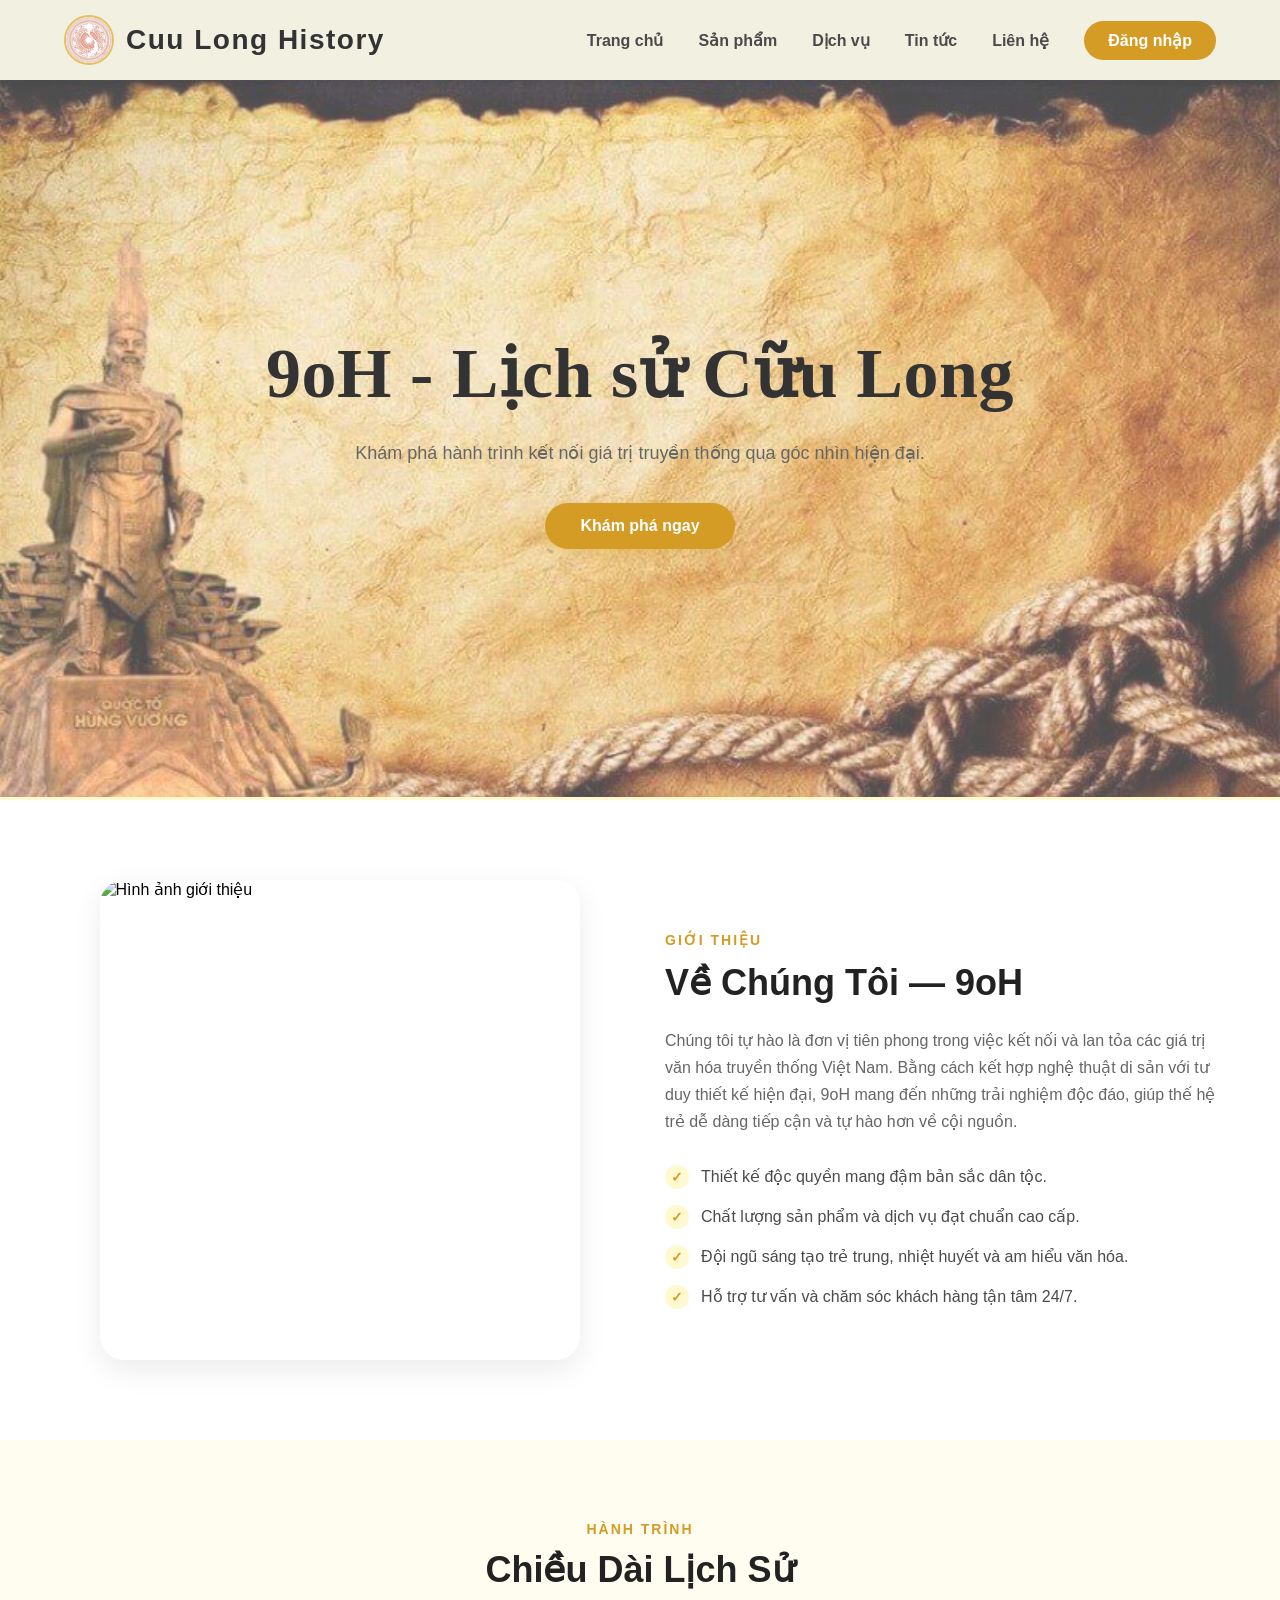
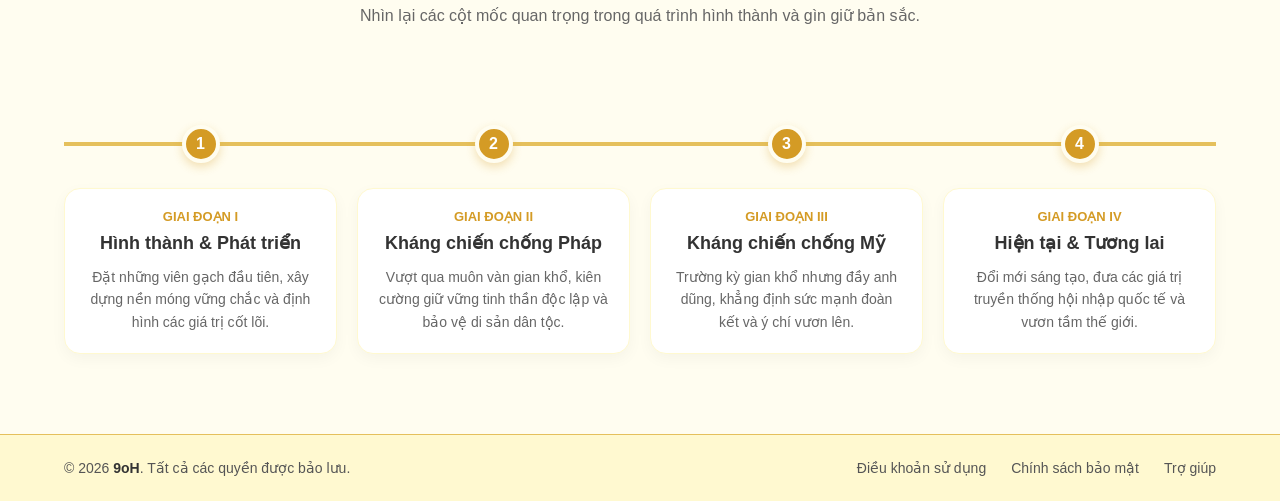
==== index.html @ 8e78dfc3 "Add files via upload" ====
<!DOCTYPE html>
<html lang="vi">
<head>
    <meta charset="UTF-8">
    <meta name="viewport" content="width=device-width, initial-scale=1.0">
    <title>9oH - Header</title>
    <link rel="stylesheet" href="./9oH_homepage.css">
</head>
<body>

    <header class="main-header">
        
        <div href="#" class="logo-container">
            <img src="./img/logo_9oH.jpg" alt="Logo Trống Đồng" class="logo-img">
            <span class="logo-text">Cuu Long History</span>
        </div>

        <nav class="nav-links">
            <ul>
                <li><a href="#">Trang chủ</a></li>
                <li><a href="#">Sản phẩm</a></li>
                <li><a href="#">Dịch vụ</a></li>
                <li><a href="#">Tin tức</a></li>
                <li><a href="#">Liên hệ</a></li>
            </ul>
        </nav>

        <div class="action-btn">
            <button class="login-btn">Đăng nhập</button>
            <button class="menu-toggle-btn" onclick="toggleMenu()">☰</button>
        </div>

    </header>

    <script>
        function toggleMenu() {
            const navLinks = document.querySelector('.nav-links');
            navLinks.classList.toggle('active');
        }
    </script>

<section class="hero-banner">
    <div class="banner-content">
        <h1 class="slogan-title">9oH - Lịch sử Cữu Long</h1>
        <p class="slogan-sub">Khám phá hành trình kết nối giá trị truyền thống qua góc nhìn hiện đại.</p>
        <a href="#" class="cta-btn">Khám phá ngay</a>
    </div>
</section>


<section class="about-section">
    <div class="about-container">
        
        <div class="about-image-box">
            <img src="trong-dong-vector-1.jpg" alt="Hình ảnh giới thiệu" class="about-img">
        </div>

        <div class="about-content-box">
            <span class="about-badge">Giới thiệu</span>
            <h2 class="about-title">Về Chúng Tôi — 9oH</h2>
            <p class="about-description">
                Chúng tôi tự hào là đơn vị tiên phong trong việc kết nối và lan tỏa các giá trị văn hóa truyền thống Việt Nam. Bằng cách kết hợp nghệ thuật di sản với tư duy thiết kế hiện đại, 9oH mang đến những trải nghiệm độc đáo, giúp thế hệ trẻ dễ dàng tiếp cận và tự hào hơn về cội nguồn.
            </p>

            <ul class="about-features-list">
                <li>
                    <span class="feature-icon">✓</span>
                    <span class="feature-text">Thiết kế độc quyền mang đậm bản sắc dân tộc.</span>
                </li>
                <li>
                    <span class="feature-icon">✓</span>
                    <span class="feature-text">Chất lượng sản phẩm và dịch vụ đạt chuẩn cao cấp.</span>
                </li>
                <li>
                    <span class="feature-icon">✓</span>
                    <span class="feature-text">Đội ngũ sáng tạo trẻ trung, nhiệt huyết và am hiểu văn hóa.</span>
                </li>
                <li>
                    <span class="feature-icon">✓</span>
                    <span class="feature-text">Hỗ trợ tư vấn và chăm sóc khách hàng tận tâm 24/7.</span>
                </li>
            </ul>
        </div>

    </div>
</section>

<section class="timeline-section">
    <div class="timeline-container">
        
        <div class="timeline-header">
            <span class="timeline-badge">Hành trình</span>
            <h2 class="timeline-main-title">Chiều Dài Lịch Sử</h2>
            <p class="timeline-subtitle">Nhìn lại các cột mốc quan trọng trong quá trình hình thành và gìn giữ bản sắc.</p>
        </div>

        <div class="timeline-wrapper">
            <div class="timeline-line"></div>

            <div class="timeline-item">
                <div class="timeline-dot">1</div>
                <div class="timeline-content">
                    <span class="timeline-date">Giai đoạn I</span>
                    <h3 class="timeline-title">Hình thành & Phát triển</h3>
                    <p class="timeline-desc">Đặt những viên gạch đầu tiên, xây dựng nền móng vững chắc và định hình các giá trị cốt lõi.</p>
                </div>
            </div>

            <div class="timeline-item">
                <div class="timeline-dot">2</div>
                <div class="timeline-content">
                    <span class="timeline-date">Giai đoạn II</span>
                    <h3 class="timeline-title">Kháng chiến chống Pháp</h3>
                    <p class="timeline-desc">Vượt qua muôn vàn gian khổ, kiên cường giữ vững tinh thần độc lập và bảo vệ di sản dân tộc.</p>
                </div>
            </div>

            <div class="timeline-item">
                <div class="timeline-dot">3</div>
                <div class="timeline-content">
                    <span class="timeline-date">Giai đoạn III</span>
                    <h3 class="timeline-title">Kháng chiến chống Mỹ</h3>
                    <p class="timeline-desc">Trường kỳ gian khổ nhưng đầy anh dũng, khẳng định sức mạnh đoàn kết và ý chí vươn lên.</p>
                </div>
            </div>

            <div class="timeline-item">
                <div class="timeline-dot">4</div>
                <div class="timeline-content">
                    <span class="timeline-date">Giai đoạn IV</span>
                    <h3 class="timeline-title">Hiện tại & Tương lai</h3>
                    <p class="timeline-desc">Đổi mới sáng tạo, đưa các giá trị truyền thống hội nhập quốc tế và vươn tầm thế giới.</p>
                </div>
            </div>

        </div>
    </div>
</section>


<footer class="main-footer">
    <div class="footer-container">
        
        <div class="footer-left">
            <p>&copy; 2026 <span class="footer-brand">9oH</span>. Tất cả các quyền được bảo lưu.</p>
        </div>

        <div class="footer-right">
            <a href="#">Điều khoản sử dụng</a>
            <a href="#">Chính sách bảo mật</a>
            <a href="#">Trợ giúp</a>
        </div>

    </div>
</footer>

</body>
</html>
---- 9oH_homepage.css ----
* {
    margin: 0;
    padding: 0;
    box-sizing: border-box;
    font-family: sans-serif;
}

body {
    background-color: #fcfcfc;
}

/* --- Khu vực Header --- */
.main-header {
    background-color: #f2f0e1;
    display: flex;
    justify-content: flex-start;
    align-items: center;
    padding: 15px 5%;
    box-shadow: 0 4px 6px rgba(0, 0, 0, 0.05);
    position: sticky;
    top: 0;
    z-index: 1000;
}
/*  --- Khu vực Banner ---*/
.hero-banner {
    /* Tạo chiều cao cho banner và màu nền vàng nhạt đồng bộ */
    min-height: 80vh; 
    background: linear-gradient(rgba(255, 255, 255, 0.3), rgba(255, 255, 255, 0.3)), 
                url('./img/banner.jpg') no-repeat center center;
    
    /* Tạo đường viền trang trí nhẹ ở dưới banner */
    border-bottom: 3px solid #FFF9D0; 
    background-size: cover;

    /* Sử dụng Flexbox để căn giữa Slogan theo cả chiều dọc và ngang */
    display: flex;
    justify-content: center;
    align-items: center;
    text-align: center;
    padding: 40px 20px;
}

/* --- Logo & Tên Page --- */
.logo-container {
    display: flex;
    align-items: center;
    gap: 12px;
    cursor: pointer;
}

.logo-img {
    width: 50px;
    height: 50px;
    border-radius: 50%;
    object-fit: cover;
    border: 2px solid #E5C05C;
}

.logo-text {
    font-size: 28px;
    font-weight: 800;
    color: #333333;
    letter-spacing: 1.5px;
}

/* --- Menu Chuyển Trang --- */
.nav-links {
    margin-left: auto;
    margin-right: 35px;
}
.nav-links ul {
    display: flex;
    list-style-type: none;
    gap: 35px;
}

.nav-links a {
    text-decoration: none;
    color: #4A4A4A;
    font-size: 16px;
    font-weight: 600;
    transition: color 0.3s ease;
}

.nav-links a:hover {
    color: #D49B25; /* Chuyển màu cam/vàng đậm khi di chuột qua */
}

/* --- Nút Đăng Nhập --- */
.login-btn {
    background-color: #D49B25;
    color: #FFFFFF;
    border: none;
    padding: 10px 24px;
    font-size: 16px;
    font-weight: bold;
    border-radius: 30px;
    cursor: pointer;
    transition: all 0.3s ease;
}

.login-btn:hover {
    background-color: #B5841D;
    transform: translateY(-2px); /* Hiệu ứng nẩy nút nhẹ khi hover */
    box-shadow: 0 4px 8px rgba(212, 155, 37, 0.4);
}
/* --- CSS MẶC ĐỊNH BỔ SUNG CHO NÚT MENU --- */
.menu-toggle-btn {
    display: none; /* Mặc định ẩn nút 3 gạch trên màn hình PC */
    background: none;
    border: none;
    font-size: 30px;
    color: #4A4A4A;
    cursor: pointer;
    margin-left: 15px;
}

.action-btn {
    display: flex;
    align-items: center;
}


/* --- CẤU HÌNH CHO MÀN HÌNH ĐIỆN THOẠI (Dưới 768px) --- */
@media screen and (max-width: 768px) {
    .action-btn {
        margin-left: auto; 
        display: flex;
        align-items: center;
    }
    
    .menu-toggle-btn {
        display: block;
        font-size: 30px;
        background: none;
        border: none;
        color: #4A4A4A;
        cursor: pointer;
        margin-left: 15px;
        padding-right: 0;
    }

    /* Biến toàn bộ thanh menu ngang thành menu dọc ẩn giấu */
    .nav-links {
        display: none; /* Mặc định ẩn menu đi */
        position: absolute;
        top: 100%; /* Đẩy menu xuống ngay dưới thanh header */
        left: 0;
        width: 100%;
        background-color: #FFF9D0;
        box-shadow: 0 4px 6px rgba(0, 0, 0, 0.05);
        padding: 20px 0;
        margin: 0;
    }

    /* Khi người dùng ấn nút Menu, class 'active' được thêm vào để hiện menu ra */
    .nav-links.active {
        display: block;
    }

    /* Xếp dọc các mục chuyển trang */
    .nav-links ul {
        flex-direction: column;
        align-items: center;
        gap: 20px;
    }

    /* Thu nhỏ bớt cỡ chữ và logo trên điện thoại cho cân đối */
    .logo-text {
        font-size: 24px;
    }
    
    .logo-img {
        width: 40px;
        height: 40px;
    }

    .login-btn {
        padding: 8px 18px;
        font-size: 14px;
    }
}

/* --- Khu vực Banner lớn (Hero Section) --- */


/* Khối nội dung bên trong banner */
.banner-content {
    max-width: 800px;
}

/* Slogan chính (Tiêu đề lớn) */
.slogan-title {
    font-size: 70px;
    font-weight: 800;
    color: #333333;
    margin-bottom: 20px;
    line-height: 1.3;
    letter-spacing: 0.5px;
    font-family: serif;
}

/* Slogan phụ (Dòng mô tả ngắn) */
.slogan-sub {
    font-size: 18px;
    color: #666666;
    margin-bottom: 35px;
    line-height: 1.6;
}

/* Nút kêu gọi hành động (Kêu gọi khám phá, mua hàng...) */
.cta-btn {
    display: inline-block;
    text-decoration: none;
    background-color: #D49B25; /* Đồng bộ màu với nút Đăng nhập */
    color: #FFFFFF;
    padding: 14px 35px;
    font-size: 16px;
    font-weight: bold;
    border-radius: 30px;
    transition: all 0.3s ease;
    box-shadow: 0 4px 15px rgba(212, 155, 37, 0.2);
}

.cta-btn:hover {
    background-color: #B5841D;
    transform: translateY(-3px); /* Hiệu ứng nẩy lên nhẹ khi di chuột */
    box-shadow: 0 6px 20px rgba(212, 155, 37, 0.4);
}


/* --- TỐI ƯU TRÊN ĐIỆN THOẠI (Responsive) --- */
@media screen and (max-width: 768px) {
    .hero-banner {
        min-height: 45vh; /* Giảm chiều cao trên điện thoại để đỡ chiếm diện tích màn hình */
    }

    .slogan-title {
        font-size: 28px; /* Thu nhỏ chữ tiêu đề */
        margin-bottom: 15px;
    }

    .slogan-sub {
        font-size: 15px; /* Thu nhỏ chữ mô tả */
        margin-bottom: 25px;
    }

    .cta-btn {
        padding: 12px 28px;
        font-size: 15px;
    }
}
/* --- Khu vực Giới thiệu (About Section) --- */
.about-section {
    padding: 80px 5%;
    background-color: #ffffff; /* Nền trắng để tách biệt với phần banner vàng nhạt ở trên */
}

.about-container {
    max-width: 1200px;
    margin: 0 auto;
    display: flex;
    align-items: center;
    gap: 50px; /* Khoảng cách giữa phần ảnh và phần chữ */
}

/* Cấu hình phần ảnh bên trái */
.about-image-box {
    flex: 1; /* Chiếm 50% độ rộng */
    display: flex;
    justify-content: center;
}

.about-img {
    width: 100%;
    max-width: 480px;
    height: auto;
    aspect-ratio: 1 / 1; /* Ép ảnh thành hình vuông giống trong mẫu */
    object-fit: cover;
    border-radius: 24px; /* Bo tròn các góc mượt mà */
    box-shadow: 0 10px 30px rgba(0, 0, 0, 0.08); /* Đổ bóng sâu tạo cảm giác cao cấp */
}

/* Cấu hình phần nội dung bên phải */
.about-content-box {
    flex: 1; /* Chiếm 50% độ rộng còn lại */
}

/* Dòng chữ nhỏ phía trên tiêu đề */
.about-badge {
    display: inline-block;
    color: #D49B25; /* Màu vàng đồng chủ đạo */
    font-size: 14px;
    font-weight: 700;
    text-transform: uppercase;
    letter-spacing: 2px;
    margin-bottom: 12px;
}

.about-title {
    font-size: 36px;
    color: #222222;
    font-weight: 800;
    margin-bottom: 20px;
    line-height: 1.3;
}

.about-description {
    font-size: 16px;
    color: #666666;
    line-height: 1.7;
    margin-bottom: 30px;
}

/* Danh sách đặc điểm nổi bật */
.about-features-list {
    list-style: none; /* Ẩn dấu chấm mặc định của ul */
    display: flex;
    flex-direction: column;
    gap: 16px; /* Khoảng cách giữa các dòng */
}

.about-features-list li {
    display: flex;
    align-items: flex-start;
    gap: 12px;
}

/* Icon dấu tích màu vàng */
.feature-icon {
    background-color: #FFF9D0; /* Nền vàng nhạt giống màu header */
    color: #D49B25; /* Dấu tích màu vàng đậm */
    font-weight: bold;
    font-size: 14px;
    width: 24px;
    height: 24px;
    border-radius: 50%; /* Biến nền thành hình tròn */
    display: flex;
    align-items: center;
    justify-content: center;
    flex-shrink: 0; /* Không cho icon bị bóp méo khi chữ dài */
}

.feature-text {
    font-size: 16px;
    color: #4A4A4A;
    font-weight: 500;
    line-height: 1.5;
}

/* --- TỐI ƯU TRÊN ĐIỆN THOẠI (Responsive) --- */
@media screen and (max-width: 992px) {
    .about-container {
        flex-direction: column; /* Trên màn hình nhỏ thì xếp ảnh lên trên, chữ xuống dưới */
        gap: 40px;
    }

    .about-image-box, .about-content-box {
        width: 100%; /* Cho phép chiếm hết chiều ngang màn hình */
    }

    .about-img {
        max-width: 400px; /* Thu nhỏ ảnh lại một chút trên mobile */
    }

    .about-title {
        font-size: 28px; /* Giảm cỡ chữ tiêu đề */
    }
}


/* --- Khu vực Timeline Lịch Sử --- */
.timeline-section {
    padding: 80px 5%;
    background-color: #FFFDF0; /* Nền vàng kem rất nhạt để đổi màu so với phần giới thiệu trắng */
}

.timeline-container {
    max-width: 1200px;
    margin: 0 auto;
}

/* Tiêu đề Timeline */
.timeline-header {
    text-align: center;
    margin-bottom: 60px;
}

.timeline-badge {
    display: inline-block;
    color: #D49B25;
    font-size: 14px;
    font-weight: 700;
    text-transform: uppercase;
    letter-spacing: 2px;
    margin-bottom: 12px;
}

.timeline-main-title {
    font-size: 36px;
    color: #222222;
    font-weight: 800;
    margin-bottom: 15px;
}

.timeline-subtitle {
    font-size: 16px;
    color: #666666;
}

/* Khối bao quanh các cột mốc trên PC (Dàn hàng ngang) */
.timeline-wrapper {
    position: relative;
    display: flex;
    justify-content: space-between;
    gap: 20px;
    padding-top: 40px;
}

/* Đường trục nằm ngang chạy xuyên qua các vòng tròn */
.timeline-line {
    position: absolute;
    top: 57px; /* Căn chỉnh nằm chính giữa vòng tròn số */
    left: 0;
    width: 100%;
    height: 4px;
    background-color: #E5C05C; /* Đường line màu vàng đồng mờ */
    z-index: 1;
}

/* Từng mốc thời gian */
.timeline-item {
    flex: 1;
    display: flex;
    flex-direction: column;
    align-items: center;
    position: relative;
    z-index: 2; /* Nổi lên trên đường line */
    text-align: center;
}

/* Vòng tròn số (Nút mốc) */
.timeline-dot {
    width: 38px;
    height: 38px;
    background-color: #D49B25; /* Màu vàng đậm chủ đạo */
    color: #ffffff;
    font-weight: bold;
    font-size: 16px;
    border-radius: 50%;
    display: flex;
    align-items: center;
    justify-content: center;
    border: 4px solid #FFFDF0; /* Tạo viền trùng màu nền để ngắt đường line */
    box-shadow: 0 4px 10px rgba(212, 155, 37, 0.3);
    margin-bottom: 25px;
    transition: transform 0.3s ease;
}

/* Hiệu ứng khi di chuột vào từng mốc */
.timeline-item:hover .timeline-dot {
    transform: scale(1.2);
    background-color: #B5841D;
}

/* Nội dung chữ của mốc thời gian */
.timeline-content {
    background-color: #ffffff;
    padding: 20px;
    border-radius: 16px;
    box-shadow: 0 5px 15px rgba(0, 0, 0, 0.04);
    border: 1px solid #FFF9D0;
}

.timeline-date {
    display: block;
    font-size: 13px;
    color: #D49B25;
    font-weight: 700;
    text-transform: uppercase;
    margin-bottom: 8px;
}

.timeline-title {
    font-size: 18px;
    color: #333333;
    font-weight: 700;
    margin-bottom: 12px;
}

.timeline-desc {
    font-size: 14px;
    color: #666666;
    line-height: 1.6;
}

/* --- TỐI ƯU TRÊN ĐIỆN THOẠI (Chuyển thành trục dọc) --- */
@media screen and (max-width: 768px) {
    .timeline-wrapper {
        flex-direction: column; /* Xếp dọc các item */
        gap: 45px;
        padding-top: 0;
        padding-left: 30px; /* Nhường chỗ bên trái cho trục dọc */
    }

    /* Chuyển đường line từ ngang thành dọc nằm bên trái */
    .timeline-line {
        top: 0;
        left: 17px; /* Căn thẳng với chấm tròn số */
        width: 4px;
        height: 100%;
    }

    .timeline-item {
        flex-direction: row; /* Chấm tròn nằm bên trái, hộp chữ nằm bên phải */
        align-items: flex-start;
        text-align: left;
        gap: 20px;
    }

    .timeline-dot {
        margin-bottom: 0;
        flex-shrink: 0; /* Không cho vòng tròn bị móp méo */
    }

    .timeline-content {
        width: 100%;
    }
}

/* --- Khu vực Chân Trang (Footer) --- */
.main-footer {
    background-color: #FFF9D0; /* Cùng màu vàng nhạt chủ đạo giống Header */
    padding: 25px 5%;
    border-top: 1px solid #E5C05C; /* Đường viền mảnh màu vàng đồng để định vị rõ chân trang */
}

.footer-container {
    max-width: 1200px;
    margin: 0 auto;
    display: flex;
    justify-content: space-between;
    align-items: center;
}

/* Phần chữ bên trái */
.footer-left p {
    font-size: 14px;
    color: #555555;
}

.footer-brand {
    font-weight: 700;
    color: #333333;
}

/* Các liên kết bên phải */
.footer-right {
    display: flex;
    gap: 25px; /* Khoảng cách giữa các liên kết */
}

.footer-right a {
    text-decoration: none;
    font-size: 14px;
    color: #555555;
    font-weight: 500;
    transition: color 0.3s ease;
}

.footer-right a:hover {
    color: #D49B25; /* Đổi sang màu vàng đậm khi hover */
}

/* --- TỐI ƯU TRÊN ĐIỆN THOẠI (Responsive) --- */
@media screen and (max-width: 600px) {
    .footer-container {
        flex-direction: column-reverse; /* Xếp dọc: Liên kết ở trên, bản quyền ở dưới cho cân đối */
        gap: 15px;
        text-align: center;
    }

    .footer-right {
        justify-content: center;
        gap: 20px;
    }
}
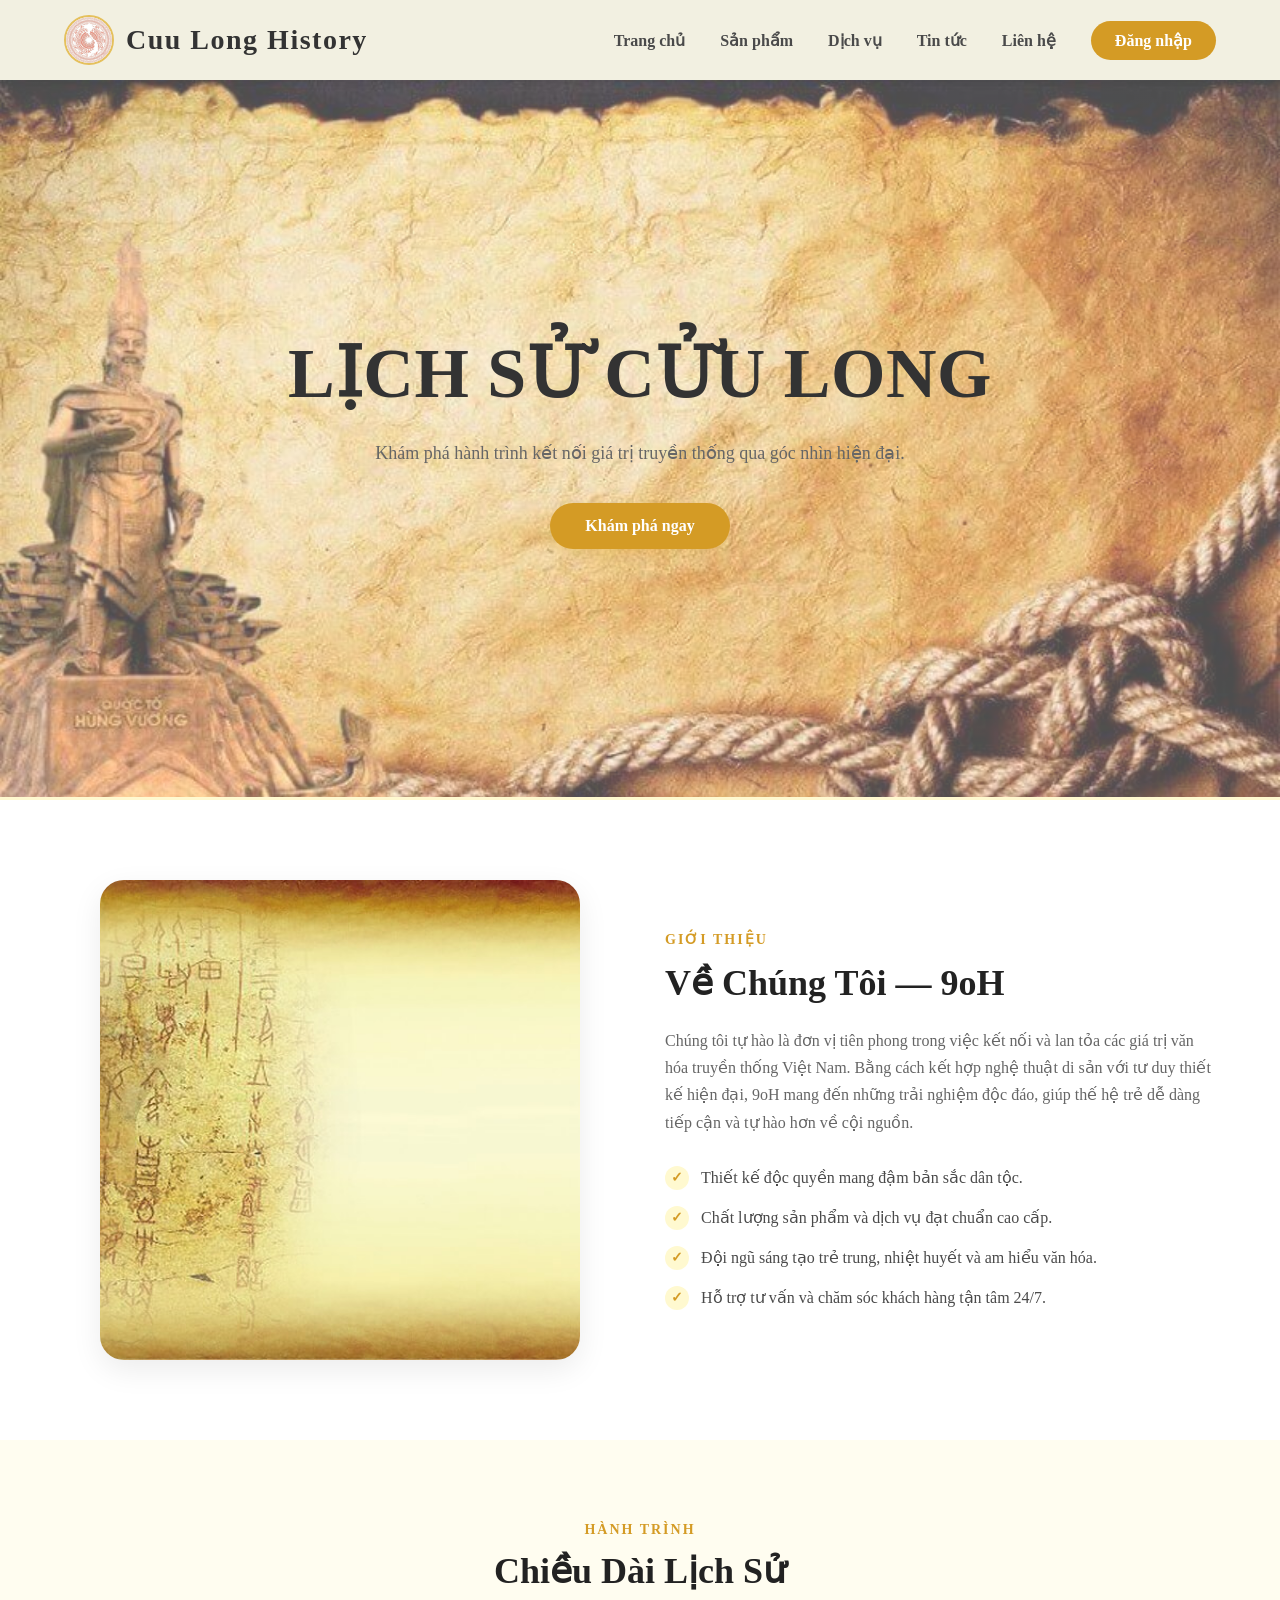
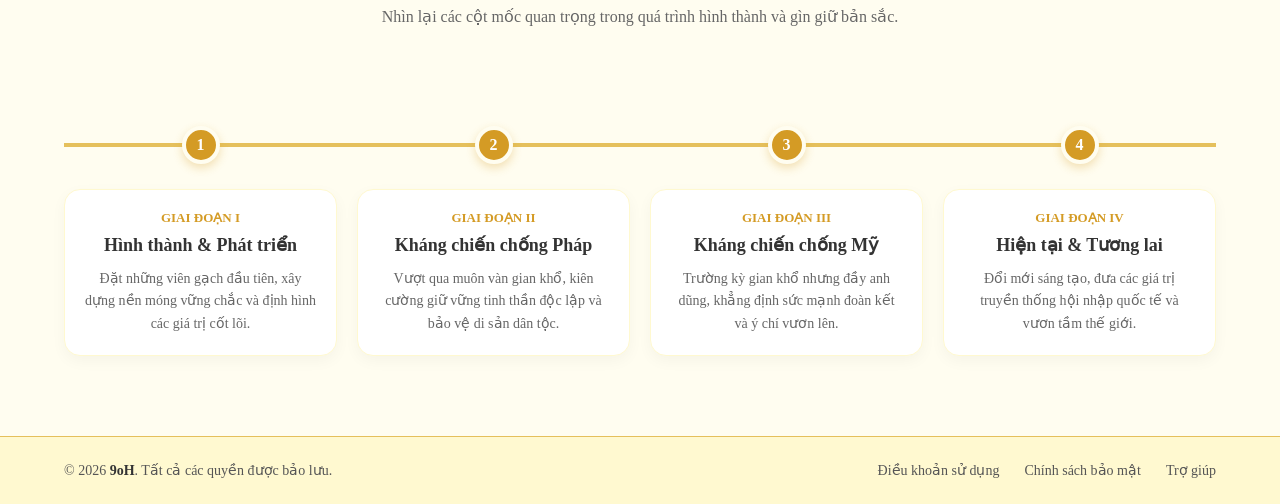
==== commit 23e2be46: "Add files via upload" ====
--- a/index.html
+++ b/index.html
@@ -41,7 +41,7 @@
 
 <section class="hero-banner">
     <div class="banner-content">
-        <h1 class="slogan-title">9oH - Lịch sử Cữu Long</h1>
+        <h1 class="slogan-title">LỊCH SỬ CỬU LONG</h1>
         <p class="slogan-sub">Khám phá hành trình kết nối giá trị truyền thống qua góc nhìn hiện đại.</p>
         <a href="#" class="cta-btn">Khám phá ngay</a>
     </div>
@@ -52,7 +52,7 @@
     <div class="about-container">
         
         <div class="about-image-box">
-            <img src="trong-dong-vector-1.jpg" alt="Hình ảnh giới thiệu" class="about-img">
+            <img src="./img/header01.jpg" alt="Hình ảnh giới thiệu" class="about-img">
         </div>
 
         <div class="about-content-box">
--- a/9oH_homepage.css
+++ b/9oH_homepage.css
@@ -2,11 +2,11 @@
     margin: 0;
     padding: 0;
     box-sizing: border-box;
-    font-family: sans-serif;
+    font-family: 'Times New Roman', Times, serif, sans-serif;
 }
 
 body {
-    background-color: #fcfcfc;
+    background-color: #e4d05d;
 }
 
 /* --- Khu vực Header --- */
@@ -121,7 +121,325 @@
 }
 
 
-/* --- CẤU HÌNH CHO MÀN HÌNH ĐIỆN THOẠI (Dưới 768px) --- */
+
+/* --- Khu vực Banner lớn (Hero Section) --- */
+
+
+/* Khối nội dung bên trong banner */
+.banner-content {
+    max-width: 800px;
+}
+
+/* Slogan chính (Tiêu đề lớn) */
+.slogan-title {
+    font-size: 70px;
+    font-weight: 800;
+    color: #333333;
+    margin-bottom: 20px;
+    line-height: 1.3;
+    letter-spacing: 0.5px;
+    font-family: serif;
+}
+
+/* Slogan phụ (Dòng mô tả ngắn) */
+.slogan-sub {
+    font-size: 18px;
+    color: #666666;
+    margin-bottom: 35px;
+    line-height: 1.6;
+}
+
+/* Nút kêu gọi hành động (Kêu gọi khám phá, mua hàng...) */
+.cta-btn {
+    display: inline-block;
+    text-decoration: none;
+    background-color: #D49B25; /* Đồng bộ màu với nút Đăng nhập */
+    color: #FFFFFF;
+    padding: 14px 35px;
+    font-size: 16px;
+    font-weight: bold;
+    border-radius: 30px;
+    transition: all 0.3s ease;
+    box-shadow: 0 4px 15px rgba(212, 155, 37, 0.2);
+}
+
+.cta-btn:hover {
+    background-color: #B5841D;
+    transform: translateY(-3px); /* Hiệu ứng nẩy lên nhẹ khi di chuột */
+    box-shadow: 0 6px 20px rgba(212, 155, 37, 0.4);
+}
+
+
+
+/* --- Khu vực Giới thiệu (About Section) --- */
+.about-section {
+    padding: 80px 5%;
+    background-color: #ffffff;
+}
+
+.about-container {
+    max-width: 1200px;
+    margin: 0 auto;
+    display: flex;
+    align-items: center;
+    gap: 50px; /* Khoảng cách giữa phần ảnh và phần chữ */
+}
+
+/* Cấu hình phần ảnh bên trái */
+.about-image-box {
+    flex: 1; /* Chiếm 50% độ rộng */
+    display: flex;
+    justify-content: center;
+}
+
+.about-img {
+    width: 100%;
+    max-width: 480px;
+    height: auto;
+    aspect-ratio: 1 / 1; /* Ép ảnh thành hình vuông giống trong mẫu */
+    object-fit: cover;
+    border-radius: 24px; /* Bo tròn các góc mượt mà */
+    box-shadow: 0 10px 30px rgba(0, 0, 0, 0.08); /* Đổ bóng sâu tạo cảm giác cao cấp */
+}
+
+/* Cấu hình phần nội dung bên phải */
+.about-content-box {
+    flex: 1; /* Chiếm 50% độ rộng còn lại */
+}
+
+/* Dòng chữ nhỏ phía trên tiêu đề */
+.about-badge {
+    display: inline-block;
+    color: #D49B25; /* Màu vàng đồng chủ đạo */
+    font-size: 14px;
+    font-weight: 700;
+    text-transform: uppercase;
+    letter-spacing: 2px;
+    margin-bottom: 12px;
+}
+
+.about-title {
+    font-size: 36px;
+    color: #222222;
+    font-weight: 800;
+    margin-bottom: 20px;
+    line-height: 1.3;
+}
+
+.about-description {
+    font-size: 16px;
+    color: #666666;
+    line-height: 1.7;
+    margin-bottom: 30px;
+}
+
+/* Danh sách đặc điểm nổi bật */
+.about-features-list {
+    list-style: none; /* Ẩn dấu chấm mặc định của ul */
+    display: flex;
+    flex-direction: column;
+    gap: 16px; /* Khoảng cách giữa các dòng */
+}
+
+.about-features-list li {
+    display: flex;
+    align-items: flex-start;
+    gap: 12px;
+}
+
+/* Icon dấu tích màu vàng */
+.feature-icon {
+    background-color: #FFF9D0; /* Nền vàng nhạt giống màu header */
+    color: #D49B25; /* Dấu tích màu vàng đậm */
+    font-weight: bold;
+    font-size: 14px;
+    width: 24px;
+    height: 24px;
+    border-radius: 50%; /* Biến nền thành hình tròn */
+    display: flex;
+    align-items: center;
+    justify-content: center;
+    flex-shrink: 0; /* Không cho icon bị bóp méo khi chữ dài */
+}
+
+.feature-text {
+    font-size: 16px;
+    color: #4A4A4A;
+    font-weight: 500;
+    line-height: 1.5;
+}
+
+/* --- Khu vực Timeline Lịch Sử --- */
+.timeline-section {
+    padding: 80px 5%;
+    background-color: #FFFDF0; /* Nền vàng kem rất nhạt để đổi màu so với phần giới thiệu trắng */
+}
+
+.timeline-container {
+    max-width: 1200px;
+    margin: 0 auto;
+}
+
+/* Tiêu đề Timeline */
+.timeline-header {
+    text-align: center;
+    margin-bottom: 60px;
+}
+
+.timeline-badge {
+    display: inline-block;
+    color: #D49B25;
+    font-size: 14px;
+    font-weight: 700;
+    text-transform: uppercase;
+    letter-spacing: 2px;
+    margin-bottom: 12px;
+}
+
+.timeline-main-title {
+    font-size: 36px;
+    color: #222222;
+    font-weight: 800;
+    margin-bottom: 15px;
+}
+
+.timeline-subtitle {
+    font-size: 16px;
+    color: #666666;
+}
+
+/* Khối bao quanh các cột mốc trên PC (Dàn hàng ngang) */
+.timeline-wrapper {
+    position: relative;
+    display: flex;
+    justify-content: space-between;
+    gap: 20px;
+    padding-top: 40px;
+}
+
+/* Đường trục nằm ngang chạy xuyên qua các vòng tròn */
+.timeline-line {
+    position: absolute;
+    top: 57px; /* Căn chỉnh nằm chính giữa vòng tròn số */
+    left: 0;
+    width: 100%;
+    height: 4px;
+    background-color: #E5C05C; /* Đường line màu vàng đồng mờ */
+    z-index: 1;
+}
+
+/* Từng mốc thời gian */
+.timeline-item {
+    flex: 1;
+    display: flex;
+    flex-direction: column;
+    align-items: center;
+    position: relative;
+    z-index: 2; /* Nổi lên trên đường line */
+    text-align: center;
+}
+
+/* Vòng tròn số (Nút mốc) */
+.timeline-dot {
+    width: 38px;
+    height: 38px;
+    background-color: #D49B25; /* Màu vàng đậm chủ đạo */
+    color: #ffffff;
+    font-weight: bold;
+    font-size: 16px;
+    border-radius: 50%;
+    display: flex;
+    align-items: center;
+    justify-content: center;
+    border: 4px solid #FFFDF0; /* Tạo viền trùng màu nền để ngắt đường line */
+    box-shadow: 0 4px 10px rgba(212, 155, 37, 0.3);
+    margin-bottom: 25px;
+    transition: transform 0.3s ease;
+}
+
+/* Hiệu ứng khi di chuột vào từng mốc */
+.timeline-item:hover .timeline-dot {
+    transform: scale(1.2);
+    background-color: #B5841D;
+}
+
+/* Nội dung chữ của mốc thời gian */
+.timeline-content {
+    background-color: #ffffff;
+    padding: 20px;
+    border-radius: 16px;
+    box-shadow: 0 5px 15px rgba(0, 0, 0, 0.04);
+    border: 1px solid #FFF9D0;
+}
+
+.timeline-date {
+    display: block;
+    font-size: 13px;
+    color: #D49B25;
+    font-weight: 700;
+    text-transform: uppercase;
+    margin-bottom: 8px;
+}
+
+.timeline-title {
+    font-size: 18px;
+    color: #333333;
+    font-weight: 700;
+    margin-bottom: 12px;
+}
+
+.timeline-desc {
+    font-size: 14px;
+    color: #666666;
+    line-height: 1.6;
+}
+
+/* --- Khu vực Chân Trang (Footer) --- */
+.main-footer {
+    background-color: #FFF9D0; /* Cùng màu vàng nhạt chủ đạo giống Header */
+    padding: 25px 5%;
+    border-top: 1px solid #E5C05C; /* Đường viền mảnh màu vàng đồng để định vị rõ chân trang */
+}
+
+.footer-container {
+    max-width: 1200px;
+    margin: 0 auto;
+    display: flex;
+    justify-content: space-between;
+    align-items: center;
+}
+
+/* Phần chữ bên trái */
+.footer-left p {
+    font-size: 14px;
+    color: #555555;
+}
+
+.footer-brand {
+    font-weight: 700;
+    color: #333333;
+}
+
+/* Các liên kết bên phải */
+.footer-right {
+    display: flex;
+    gap: 25px; /* Khoảng cách giữa các liên kết */
+}
+
+.footer-right a {
+    text-decoration: none;
+    font-size: 14px;
+    color: #555555;
+    font-weight: 500;
+    transition: color 0.3s ease;
+}
+
+.footer-right a:hover {
+    color: #D49B25; /* Đổi sang màu vàng đậm khi hover */
+}
+
+
+/* --- CẤU HÌNH CHO MÀN HÌNH ĐIỆN THOẠI (Dưới 768px) Menu--- */
 @media screen and (max-width: 768px) {
     .action-btn {
         margin-left: auto; 
@@ -181,55 +499,7 @@
     }
 }
 
-/* --- Khu vực Banner lớn (Hero Section) --- */
-
-
-/* Khối nội dung bên trong banner */
-.banner-content {
-    max-width: 800px;
-}
-
-/* Slogan chính (Tiêu đề lớn) */
-.slogan-title {
-    font-size: 70px;
-    font-weight: 800;
-    color: #333333;
-    margin-bottom: 20px;
-    line-height: 1.3;
-    letter-spacing: 0.5px;
-    font-family: serif;
-}
-
-/* Slogan phụ (Dòng mô tả ngắn) */
-.slogan-sub {
-    font-size: 18px;
-    color: #666666;
-    margin-bottom: 35px;
-    line-height: 1.6;
-}
-
-/* Nút kêu gọi hành động (Kêu gọi khám phá, mua hàng...) */
-.cta-btn {
-    display: inline-block;
-    text-decoration: none;
-    background-color: #D49B25; /* Đồng bộ màu với nút Đăng nhập */
-    color: #FFFFFF;
-    padding: 14px 35px;
-    font-size: 16px;
-    font-weight: bold;
-    border-radius: 30px;
-    transition: all 0.3s ease;
-    box-shadow: 0 4px 15px rgba(212, 155, 37, 0.2);
-}
-
-.cta-btn:hover {
-    background-color: #B5841D;
-    transform: translateY(-3px); /* Hiệu ứng nẩy lên nhẹ khi di chuột */
-    box-shadow: 0 6px 20px rgba(212, 155, 37, 0.4);
-}
-
-
-/* --- TỐI ƯU TRÊN ĐIỆN THOẠI (Responsive) --- */
+/* --- TỐI ƯU TRÊN ĐIỆN THOẠI (Responsive) Banner--- */
 @media screen and (max-width: 768px) {
     .hero-banner {
         min-height: 45vh; /* Giảm chiều cao trên điện thoại để đỡ chiếm diện tích màn hình */
@@ -250,106 +520,10 @@
         font-size: 15px;
     }
 }
-/* --- Khu vực Giới thiệu (About Section) --- */
-.about-section {
-    padding: 80px 5%;
-    background-color: #ffffff; /* Nền trắng để tách biệt với phần banner vàng nhạt ở trên */
-}
-
-.about-container {
-    max-width: 1200px;
-    margin: 0 auto;
-    display: flex;
-    align-items: center;
-    gap: 50px; /* Khoảng cách giữa phần ảnh và phần chữ */
-}
-
-/* Cấu hình phần ảnh bên trái */
-.about-image-box {
-    flex: 1; /* Chiếm 50% độ rộng */
-    display: flex;
-    justify-content: center;
-}
-
-.about-img {
-    width: 100%;
-    max-width: 480px;
-    height: auto;
-    aspect-ratio: 1 / 1; /* Ép ảnh thành hình vuông giống trong mẫu */
-    object-fit: cover;
-    border-radius: 24px; /* Bo tròn các góc mượt mà */
-    box-shadow: 0 10px 30px rgba(0, 0, 0, 0.08); /* Đổ bóng sâu tạo cảm giác cao cấp */
-}
-
-/* Cấu hình phần nội dung bên phải */
-.about-content-box {
-    flex: 1; /* Chiếm 50% độ rộng còn lại */
-}
-
-/* Dòng chữ nhỏ phía trên tiêu đề */
-.about-badge {
-    display: inline-block;
-    color: #D49B25; /* Màu vàng đồng chủ đạo */
-    font-size: 14px;
-    font-weight: 700;
-    text-transform: uppercase;
-    letter-spacing: 2px;
-    margin-bottom: 12px;
-}
-
-.about-title {
-    font-size: 36px;
-    color: #222222;
-    font-weight: 800;
-    margin-bottom: 20px;
-    line-height: 1.3;
-}
-
-.about-description {
-    font-size: 16px;
-    color: #666666;
-    line-height: 1.7;
-    margin-bottom: 30px;
-}
-
-/* Danh sách đặc điểm nổi bật */
-.about-features-list {
-    list-style: none; /* Ẩn dấu chấm mặc định của ul */
-    display: flex;
-    flex-direction: column;
-    gap: 16px; /* Khoảng cách giữa các dòng */
-}
-
-.about-features-list li {
-    display: flex;
-    align-items: flex-start;
-    gap: 12px;
-}
-
-/* Icon dấu tích màu vàng */
-.feature-icon {
-    background-color: #FFF9D0; /* Nền vàng nhạt giống màu header */
-    color: #D49B25; /* Dấu tích màu vàng đậm */
-    font-weight: bold;
-    font-size: 14px;
-    width: 24px;
-    height: 24px;
-    border-radius: 50%; /* Biến nền thành hình tròn */
-    display: flex;
-    align-items: center;
-    justify-content: center;
-    flex-shrink: 0; /* Không cho icon bị bóp méo khi chữ dài */
-}
-
-.feature-text {
-    font-size: 16px;
-    color: #4A4A4A;
-    font-weight: 500;
-    line-height: 1.5;
-}
-
-/* --- TỐI ƯU TRÊN ĐIỆN THOẠI (Responsive) --- */
-@media screen and (max-width: 992px) {
+
+
+/* --- TỐI ƯU TRÊN ĐIỆN THOẠI (Responsive) --- Gioi Thieu*/
+@media screen and (max-width: 768px) {
     .about-container {
         flex-direction: column; /* Trên màn hình nhỏ thì xếp ảnh lên trên, chữ xuống dưới */
         gap: 40px;
@@ -369,132 +543,8 @@
 }
 
 
-/* --- Khu vực Timeline Lịch Sử --- */
-.timeline-section {
-    padding: 80px 5%;
-    background-color: #FFFDF0; /* Nền vàng kem rất nhạt để đổi màu so với phần giới thiệu trắng */
-}
-
-.timeline-container {
-    max-width: 1200px;
-    margin: 0 auto;
-}
-
-/* Tiêu đề Timeline */
-.timeline-header {
-    text-align: center;
-    margin-bottom: 60px;
-}
-
-.timeline-badge {
-    display: inline-block;
-    color: #D49B25;
-    font-size: 14px;
-    font-weight: 700;
-    text-transform: uppercase;
-    letter-spacing: 2px;
-    margin-bottom: 12px;
-}
-
-.timeline-main-title {
-    font-size: 36px;
-    color: #222222;
-    font-weight: 800;
-    margin-bottom: 15px;
-}
-
-.timeline-subtitle {
-    font-size: 16px;
-    color: #666666;
-}
-
-/* Khối bao quanh các cột mốc trên PC (Dàn hàng ngang) */
-.timeline-wrapper {
-    position: relative;
-    display: flex;
-    justify-content: space-between;
-    gap: 20px;
-    padding-top: 40px;
-}
-
-/* Đường trục nằm ngang chạy xuyên qua các vòng tròn */
-.timeline-line {
-    position: absolute;
-    top: 57px; /* Căn chỉnh nằm chính giữa vòng tròn số */
-    left: 0;
-    width: 100%;
-    height: 4px;
-    background-color: #E5C05C; /* Đường line màu vàng đồng mờ */
-    z-index: 1;
-}
-
-/* Từng mốc thời gian */
-.timeline-item {
-    flex: 1;
-    display: flex;
-    flex-direction: column;
-    align-items: center;
-    position: relative;
-    z-index: 2; /* Nổi lên trên đường line */
-    text-align: center;
-}
-
-/* Vòng tròn số (Nút mốc) */
-.timeline-dot {
-    width: 38px;
-    height: 38px;
-    background-color: #D49B25; /* Màu vàng đậm chủ đạo */
-    color: #ffffff;
-    font-weight: bold;
-    font-size: 16px;
-    border-radius: 50%;
-    display: flex;
-    align-items: center;
-    justify-content: center;
-    border: 4px solid #FFFDF0; /* Tạo viền trùng màu nền để ngắt đường line */
-    box-shadow: 0 4px 10px rgba(212, 155, 37, 0.3);
-    margin-bottom: 25px;
-    transition: transform 0.3s ease;
-}
-
-/* Hiệu ứng khi di chuột vào từng mốc */
-.timeline-item:hover .timeline-dot {
-    transform: scale(1.2);
-    background-color: #B5841D;
-}
-
-/* Nội dung chữ của mốc thời gian */
-.timeline-content {
-    background-color: #ffffff;
-    padding: 20px;
-    border-radius: 16px;
-    box-shadow: 0 5px 15px rgba(0, 0, 0, 0.04);
-    border: 1px solid #FFF9D0;
-}
-
-.timeline-date {
-    display: block;
-    font-size: 13px;
-    color: #D49B25;
-    font-weight: 700;
-    text-transform: uppercase;
-    margin-bottom: 8px;
-}
-
-.timeline-title {
-    font-size: 18px;
-    color: #333333;
-    font-weight: 700;
-    margin-bottom: 12px;
-}
-
-.timeline-desc {
-    font-size: 14px;
-    color: #666666;
-    line-height: 1.6;
-}
-
-/* --- TỐI ƯU TRÊN ĐIỆN THOẠI (Chuyển thành trục dọc) --- */
+
+/* --- TỐI ƯU TRÊN ĐIỆN THOẠI (Chuyển thành trục dọc) Time Line--- */
 @media screen and (max-width: 768px) {
     .timeline-wrapper {
         flex-direction: column; /* Xếp dọc các item */
@@ -528,52 +578,9 @@
     }
 }
 
-/* --- Khu vực Chân Trang (Footer) --- */
-.main-footer {
-    background-color: #FFF9D0; /* Cùng màu vàng nhạt chủ đạo giống Header */
-    padding: 25px 5%;
-    border-top: 1px solid #E5C05C; /* Đường viền mảnh màu vàng đồng để định vị rõ chân trang */
-}
-
-.footer-container {
-    max-width: 1200px;
-    margin: 0 auto;
-    display: flex;
-    justify-content: space-between;
-    align-items: center;
-}
-
-/* Phần chữ bên trái */
-.footer-left p {
-    font-size: 14px;
-    color: #555555;
-}
-
-.footer-brand {
-    font-weight: 700;
-    color: #333333;
-}
-
-/* Các liên kết bên phải */
-.footer-right {
-    display: flex;
-    gap: 25px; /* Khoảng cách giữa các liên kết */
-}
-
-.footer-right a {
-    text-decoration: none;
-    font-size: 14px;
-    color: #555555;
-    font-weight: 500;
-    transition: color 0.3s ease;
-}
-
-.footer-right a:hover {
-    color: #D49B25; /* Đổi sang màu vàng đậm khi hover */
-}
-
-/* --- TỐI ƯU TRÊN ĐIỆN THOẠI (Responsive) --- */
-@media screen and (max-width: 600px) {
+
+/* --- TỐI ƯU TRÊN ĐIỆN THOẠI (Responsive) Footer --- */
+@media screen and (max-width: 768px) {
     .footer-container {
         flex-direction: column-reverse; /* Xếp dọc: Liên kết ở trên, bản quyền ở dưới cho cân đối */
         gap: 15px;
@@ -584,4 +591,4 @@
         justify-content: center;
         gap: 20px;
     }
-}+}
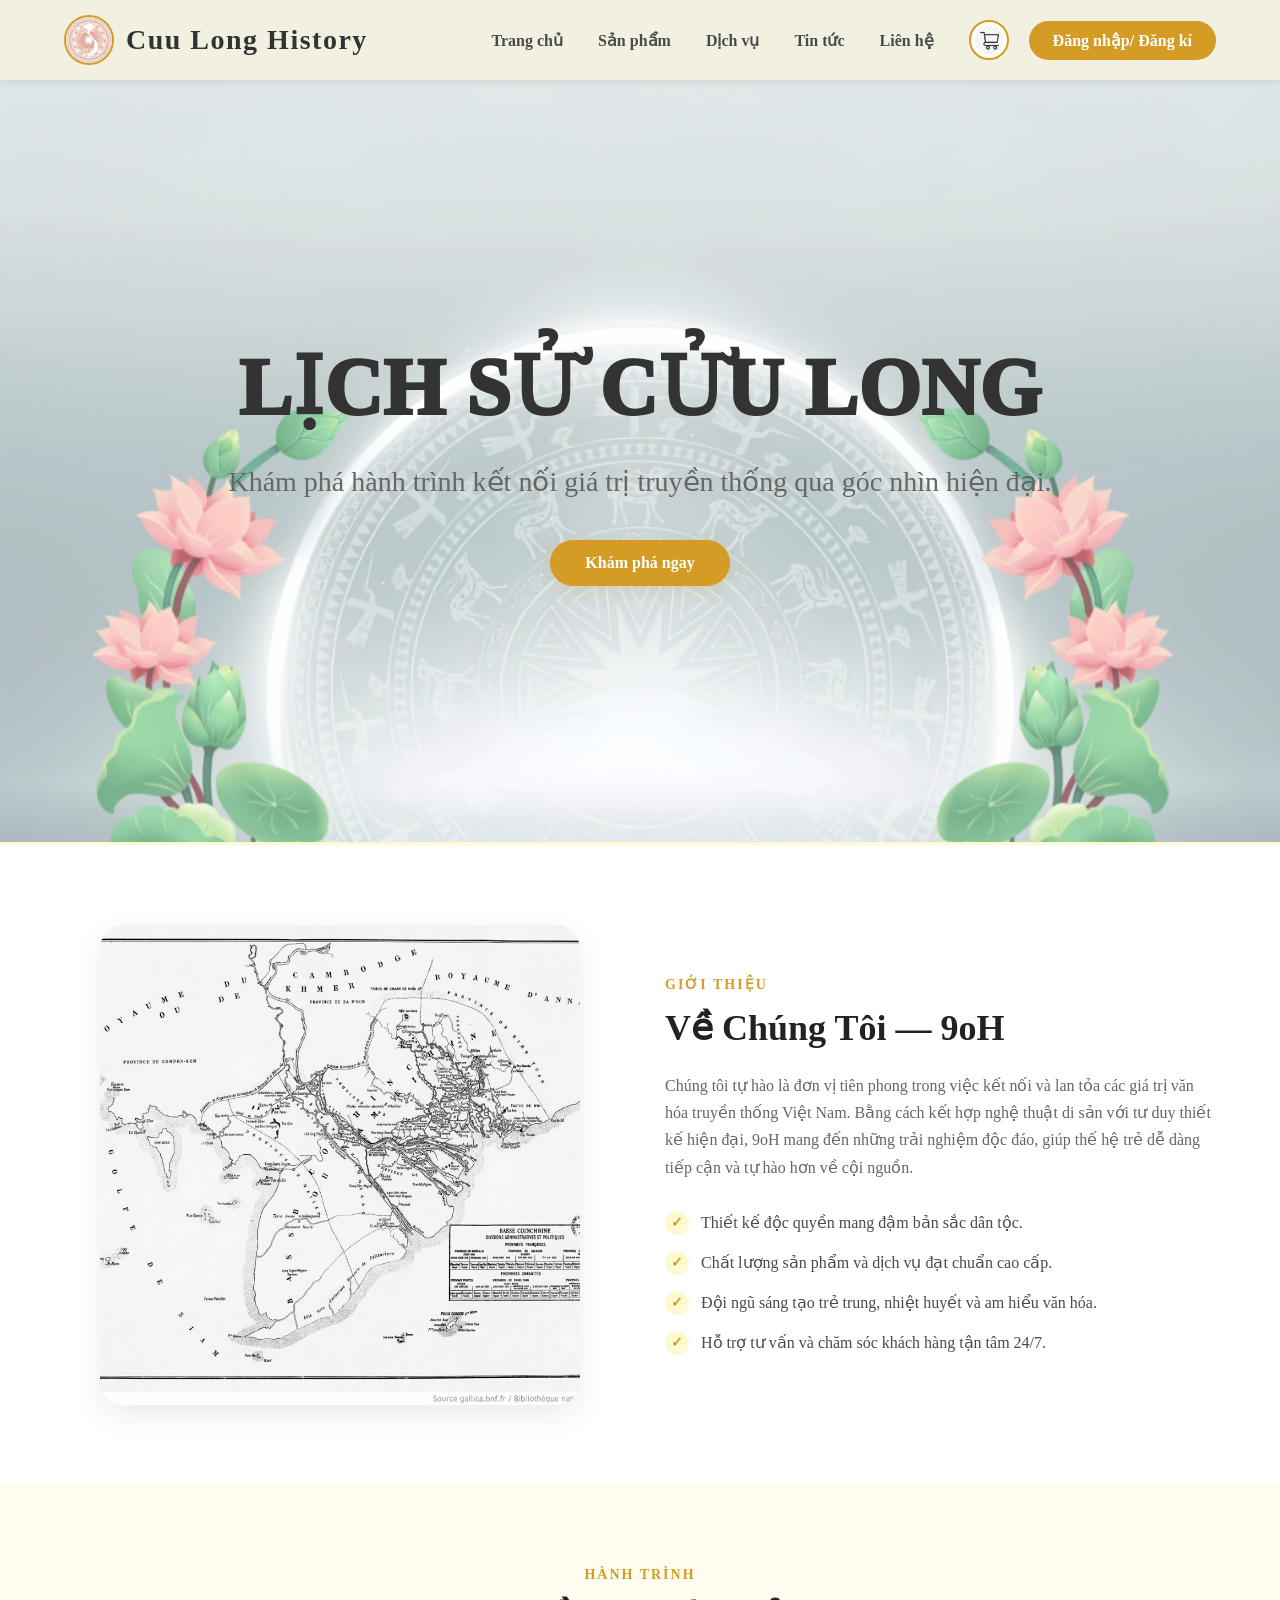
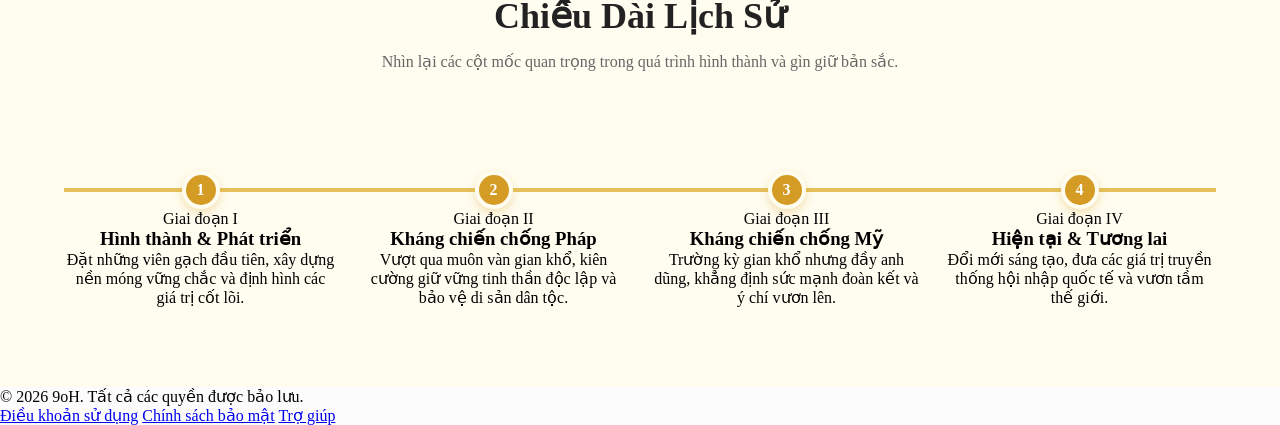
==== commit 2205d4e1: "Add files via upload" ====
--- a/index.html
+++ b/index.html
@@ -26,9 +26,13 @@
         </nav>
 
         <div class="action-btn">
-            <button class="login-btn">Đăng nhập</button>
+        <a href="#" class="cart-icon">
+            <img src="./img/GioHang.jpg" alt="Giỏ hàng">
+    </a>
+
+            <button class="login-btn">Đăng nhập/ Đăng kí</button>
             <button class="menu-toggle-btn" onclick="toggleMenu()">☰</button>
-        </div>
+    </div>
 
     </header>
 
@@ -52,7 +56,7 @@
     <div class="about-container">
         
         <div class="about-image-box">
-            <img src="./img/header01.jpg" alt="Hình ảnh giới thiệu" class="about-img">
+            <img src="./img/mapb.jpg" alt="Hình ảnh giới thiệu" class="about-img">
         </div>
 
         <div class="about-content-box">
--- a/9oH_homepage.css
+++ b/9oH_homepage.css
@@ -1,15 +1,26 @@
+/* --- Biến màu dùng chung --- */
+:root {
+    --gold: #D49B25;
+    --dark-gold: #B5841D;
+    --light-yellow: #FFF9D0;
+    --dark-gray: #333333;
+    --gray: #4A4A4A;
+    --light-gray: #666666;
+}
+
+/* Reset mặc định */
 * {
     margin: 0;
     padding: 0;
     box-sizing: border-box;
-    font-family: 'Times New Roman', Times, serif, sans-serif;
+    font-family: 'Times New Roman', Times, serif ,sans-serif;
 }
 
 body {
-    background-color: #e4d05d;
-}
-
-/* --- Khu vực Header --- */
+    background-color: #fcfcfc;
+}
+
+/* --- Header --- */
 .main-header {
     background-color: #f2f0e1;
     display: flex;
@@ -21,26 +32,7 @@
     top: 0;
     z-index: 1000;
 }
-/*  --- Khu vực Banner ---*/
-.hero-banner {
-    /* Tạo chiều cao cho banner và màu nền vàng nhạt đồng bộ */
-    min-height: 80vh; 
-    background: linear-gradient(rgba(255, 255, 255, 0.3), rgba(255, 255, 255, 0.3)), 
-                url('./img/banner.jpg') no-repeat center center;
-    
-    /* Tạo đường viền trang trí nhẹ ở dưới banner */
-    border-bottom: 3px solid #FFF9D0; 
-    background-size: cover;
-
-    /* Sử dụng Flexbox để căn giữa Slogan theo cả chiều dọc và ngang */
-    display: flex;
-    justify-content: center;
-    align-items: center;
-    text-align: center;
-    padding: 40px 20px;
-}
-
-/* --- Logo & Tên Page --- */
+
 .logo-container {
     display: flex;
     align-items: center;
@@ -53,17 +45,16 @@
     height: 50px;
     border-radius: 50%;
     object-fit: cover;
-    border: 2px solid #E5C05C;
+    border: 2px solid var(--gold);
 }
 
 .logo-text {
     font-size: 28px;
     font-weight: 800;
-    color: #333333;
+    color: var(--dark-gray);
     letter-spacing: 1.5px;
 }
 
-/* --- Menu Chuyển Trang --- */
 .nav-links {
     margin-left: auto;
     margin-right: 35px;
@@ -73,23 +64,42 @@
     list-style-type: none;
     gap: 35px;
 }
-
 .nav-links a {
     text-decoration: none;
-    color: #4A4A4A;
+    color: var(--gray);
     font-size: 16px;
     font-weight: 600;
     transition: color 0.3s ease;
 }
-
-.nav-links a:hover {
-    color: #D49B25; /* Chuyển màu cam/vàng đậm khi di chuột qua */
-}
-
-/* --- Nút Đăng Nhập --- */
+.nav-links a:hover { color: var(--gold); }
+
+
+/* Giỏ hàng */
+.cart-icon {
+    display: flex;
+    align-items: center;
+    justify-content: center;
+    margin-right: 20px;
+    transition: transform 0.3s ease;
+    text-decoration: none;
+    width: 40px; 
+    height: 40px;
+    border: 2px solid var(--gold);
+    border-radius: 50%;
+    background-color: #fff;
+}
+.cart-icon img {
+    width: 28px;
+    height: 28px;
+    object-fit: cover;
+    border-radius: 50%;
+}
+.cart-icon:hover { transform: scale(1.15); }
+
+/* Nút đăng nhập */
 .login-btn {
-    background-color: #D49B25;
-    color: #FFFFFF;
+    background-color: var(--gold);
+    color: #fff;
     border: none;
     padding: 10px 24px;
     font-size: 16px;
@@ -98,63 +108,61 @@
     cursor: pointer;
     transition: all 0.3s ease;
 }
-
 .login-btn:hover {
-    background-color: #B5841D;
-    transform: translateY(-2px); /* Hiệu ứng nẩy nút nhẹ khi hover */
+    background-color: var(--dark-gold);
+    transform: translateY(-2px);
     box-shadow: 0 4px 8px rgba(212, 155, 37, 0.4);
 }
-/* --- CSS MẶC ĐỊNH BỔ SUNG CHO NÚT MENU --- */
+
+/* Nút menu toggle */
 .menu-toggle-btn {
-    display: none; /* Mặc định ẩn nút 3 gạch trên màn hình PC */
+    display: none;
     background: none;
     border: none;
     font-size: 30px;
-    color: #4A4A4A;
+    color: var(--gray);
     cursor: pointer;
     margin-left: 15px;
 }
 
-.action-btn {
-    display: flex;
-    align-items: center;
-}
-
-
-
-/* --- Khu vực Banner lớn (Hero Section) --- */
-
-
-/* Khối nội dung bên trong banner */
-.banner-content {
-    max-width: 800px;
-}
-
-/* Slogan chính (Tiêu đề lớn) */
+.action-btn { display: flex; align-items: center; }
+
+/* --- Banner --- */
+.hero-banner {
+    min-height: 85vh; 
+    background: linear-gradient(rgba(255,255,255,0.3), rgba(255,255,255,0.3)), 
+                url('./img/banner3.jpg') no-repeat center center;
+    border-bottom: 3px solid var(--light-yellow); 
+    background-size: cover;
+    display: flex;
+    justify-content: center;
+    align-items: center;
+    text-align: center;
+    padding: 40px 20px;
+}
+
+.banner-content { max-width: 1000px; }
+
 .slogan-title {
-    font-size: 70px;
-    font-weight: 800;
-    color: #333333;
+    font-size: 80px;
+    font-weight: 1000;
+    color: var(--dark-gray);
     margin-bottom: 20px;
     line-height: 1.3;
     letter-spacing: 0.5px;
     font-family: serif;
 }
-
-/* Slogan phụ (Dòng mô tả ngắn) */
 .slogan-sub {
-    font-size: 18px;
-    color: #666666;
+    font-size: 28px;
+    color: var(--light-gray);
     margin-bottom: 35px;
     line-height: 1.6;
 }
-
-/* Nút kêu gọi hành động (Kêu gọi khám phá, mua hàng...) */
 .cta-btn {
     display: inline-block;
     text-decoration: none;
-    background-color: #D49B25; /* Đồng bộ màu với nút Đăng nhập */
-    color: #FFFFFF;
+    background-color: var(--gold);
+    color: #fff;
     padding: 14px 35px;
     font-size: 16px;
     font-weight: bold;
@@ -162,153 +170,104 @@
     transition: all 0.3s ease;
     box-shadow: 0 4px 15px rgba(212, 155, 37, 0.2);
 }
-
 .cta-btn:hover {
-    background-color: #B5841D;
-    transform: translateY(-3px); /* Hiệu ứng nẩy lên nhẹ khi di chuột */
+    background-color: var(--dark-gold);
+    transform: translateY(-3px);
     box-shadow: 0 6px 20px rgba(212, 155, 37, 0.4);
 }
 
-
-
-/* --- Khu vực Giới thiệu (About Section) --- */
-.about-section {
-    padding: 80px 5%;
-    background-color: #ffffff;
-}
-
+/* --- About Section --- */
+.about-section { padding: 80px 5%; background-color: #fff; }
 .about-container {
     max-width: 1200px;
     margin: 0 auto;
     display: flex;
     align-items: center;
-    gap: 50px; /* Khoảng cách giữa phần ảnh và phần chữ */
-}
-
-/* Cấu hình phần ảnh bên trái */
-.about-image-box {
-    flex: 1; /* Chiếm 50% độ rộng */
-    display: flex;
-    justify-content: center;
-}
-
+    gap: 50px;
+}
+.about-image-box { flex: 1; display: flex; justify-content: center; }
 .about-img {
     width: 100%;
     max-width: 480px;
-    height: auto;
-    aspect-ratio: 1 / 1; /* Ép ảnh thành hình vuông giống trong mẫu */
+    aspect-ratio: 1/1;
     object-fit: cover;
-    border-radius: 24px; /* Bo tròn các góc mượt mà */
-    box-shadow: 0 10px 30px rgba(0, 0, 0, 0.08); /* Đổ bóng sâu tạo cảm giác cao cấp */
-}
-
-/* Cấu hình phần nội dung bên phải */
-.about-content-box {
-    flex: 1; /* Chiếm 50% độ rộng còn lại */
-}
-
-/* Dòng chữ nhỏ phía trên tiêu đề */
+    border-radius: 24px;
+    box-shadow: 0 10px 30px rgba(0,0,0,0.08);
+}
+.about-content-box { flex: 1; }
 .about-badge {
     display: inline-block;
-    color: #D49B25; /* Màu vàng đồng chủ đạo */
+    color: var(--gold);
     font-size: 14px;
     font-weight: 700;
     text-transform: uppercase;
     letter-spacing: 2px;
     margin-bottom: 12px;
 }
-
 .about-title {
     font-size: 36px;
-    color: #222222;
+    color: #222;
     font-weight: 800;
     margin-bottom: 20px;
     line-height: 1.3;
 }
-
 .about-description {
     font-size: 16px;
-    color: #666666;
+    color: var(--light-gray);
     line-height: 1.7;
     margin-bottom: 30px;
 }
-
-/* Danh sách đặc điểm nổi bật */
 .about-features-list {
-    list-style: none; /* Ẩn dấu chấm mặc định của ul */
+    list-style: none;
     display: flex;
     flex-direction: column;
-    gap: 16px; /* Khoảng cách giữa các dòng */
-}
-
+    gap: 16px;
+}
 .about-features-list li {
     display: flex;
     align-items: flex-start;
     gap: 12px;
 }
-
-/* Icon dấu tích màu vàng */
 .feature-icon {
-    background-color: #FFF9D0; /* Nền vàng nhạt giống màu header */
-    color: #D49B25; /* Dấu tích màu vàng đậm */
+    background-color: var(--light-yellow);
+    color: var(--gold);
     font-weight: bold;
     font-size: 14px;
     width: 24px;
     height: 24px;
-    border-radius: 50%; /* Biến nền thành hình tròn */
+    border-radius: 50%;
     display: flex;
     align-items: center;
     justify-content: center;
-    flex-shrink: 0; /* Không cho icon bị bóp méo khi chữ dài */
-}
-
+    flex-shrink: 0;
+}
 .feature-text {
     font-size: 16px;
-    color: #4A4A4A;
+    color: var(--gray);
     font-weight: 500;
     line-height: 1.5;
 }
 
-/* --- Khu vực Timeline Lịch Sử --- */
-.timeline-section {
-    padding: 80px 5%;
-    background-color: #FFFDF0; /* Nền vàng kem rất nhạt để đổi màu so với phần giới thiệu trắng */
-}
-
-.timeline-container {
-    max-width: 1200px;
-    margin: 0 auto;
-}
-
-/* Tiêu đề Timeline */
-.timeline-header {
-    text-align: center;
-    margin-bottom: 60px;
-}
-
+/* --- Timeline --- */
+.timeline-section { padding: 80px 5%; background-color: #FFFDF0; }
+.timeline-container { max-width: 1200px; margin: 0 auto; }
+.timeline-header { text-align: center; margin-bottom: 60px; }
 .timeline-badge {
     display: inline-block;
-    color: #D49B25;
+    color: var(--gold);
     font-size: 14px;
     font-weight: 700;
     text-transform: uppercase;
     letter-spacing: 2px;
     margin-bottom: 12px;
 }
-
 .timeline-main-title {
     font-size: 36px;
-    color: #222222;
+    color: #222;
     font-weight: 800;
     margin-bottom: 15px;
 }
-
-.timeline-subtitle {
-    font-size: 16px;
-    color: #666666;
-}
-
-/* Khối bao quanh các cột mốc trên PC (Dàn hàng ngang) */
+.timeline-subtitle { font-size: 16px; color: var(--light-gray); }
 .timeline-wrapper {
     position: relative;
     display: flex;
@@ -316,279 +275,165 @@
     gap: 20px;
     padding-top: 40px;
 }
-
-/* Đường trục nằm ngang chạy xuyên qua các vòng tròn */
 .timeline-line {
     position: absolute;
-    top: 57px; /* Căn chỉnh nằm chính giữa vòng tròn số */
+    top: 57px;
     left: 0;
     width: 100%;
     height: 4px;
-    background-color: #E5C05C; /* Đường line màu vàng đồng mờ */
+    background-color: #E5C05C;
     z-index: 1;
 }
-
-/* Từng mốc thời gian */
 .timeline-item {
     flex: 1;
     display: flex;
     flex-direction: column;
     align-items: center;
     position: relative;
-    z-index: 2; /* Nổi lên trên đường line */
+    z-index: 2;
     text-align: center;
 }
-
-/* Vòng tròn số (Nút mốc) */
 .timeline-dot {
     width: 38px;
     height: 38px;
-    background-color: #D49B25; /* Màu vàng đậm chủ đạo */
-    color: #ffffff;
+    background-color: var(--gold);
+    color: #fff;
     font-weight: bold;
     font-size: 16px;
     border-radius: 50%;
     display: flex;
     align-items: center;
     justify-content: center;
-    border: 4px solid #FFFDF0; /* Tạo viền trùng màu nền để ngắt đường line */
+    border: 4px solid #FFFDF0;
     box-shadow: 0 4px 10px rgba(212, 155, 37, 0.3);
-    margin-bottom: 25px;
-    transition: transform 0.3s ease;
-}
-
-/* Hiệu ứng khi di chuột vào từng mốc */
-.timeline-item:hover .timeline-dot {
-    transform: scale(1.2);
-    background-color: #B5841D;
-}
-
-/* Nội dung chữ của mốc thời gian */
-.timeline-content {
-    background-color: #ffffff;
-    padding: 20px;
-    border-radius: 16px;
-    box-shadow: 0 5px 15px rgba(0, 0, 0, 0.04);
-    border: 1px solid #FFF9D0;
-}
-
-.timeline-date {
-    display: block;
-    font-size: 13px;
-    color: #D49B25;
-    font-weight: 700;
-    text-transform: uppercase;
-    margin-bottom: 8px;
-}
-
-.timeline-title {
-    font-size: 18px;
-    color: #333333;
-    font-weight: 700;
-    margin-bottom: 12px;
-}
-
-.timeline-desc {
-    font-size: 14px;
-    color: #666666;
-    line-height: 1.6;
-}
-
-/* --- Khu vực Chân Trang (Footer) --- */
-.main-footer {
-    background-color: #FFF9D0; /* Cùng màu vàng nhạt chủ đạo giống Header */
-    padding: 25px 5%;
-    border-top: 1px solid #E5C05C; /* Đường viền mảnh màu vàng đồng để định vị rõ chân trang */
-}
-
-.footer-container {
-    max-width: 1200px;
-    margin: 0 auto;
-    display: flex;
-    justify-content: space-between;
-    align-items: center;
-}
-
-/* Phần chữ bên trái */
-.footer-left p {
-    font-size: 14px;
-    color: #555555;
-}
-
-.footer-brand {
-    font-weight: 700;
-    color: #333333;
-}
-
-/* Các liên kết bên phải */
-.footer-right {
-    display: flex;
-    gap: 25px; /* Khoảng cách giữa các liên kết */
-}
-
-.footer-right a {
-    text-decoration: none;
-    font-size: 14px;
-    color: #555555;
-    font-weight: 500;
-    transition: color 0.3s ease;
-}
-
-.footer-right a:hover {
-    color: #D49B25; /* Đổi sang màu vàng đậm khi hover */
-}
-
-
-/* --- CẤU HÌNH CHO MÀN HÌNH ĐIỆN THOẠI (Dưới 768px) Menu--- */
+}
+
+
+/* --- TỐI ƯU CẤU HÌNH CHO MÀN HÌNH ĐIỆN THOẠI (Dưới 768px) --- */
 @media screen and (max-width: 768px) {
+    /* 1. XỬ LÝ HEADER & ACTION BUTTONS */
+    /* Ẩn Giỏ hàng và Nút Đăng nhập trên mobile */
+    .login-btn {
+        display: none !important;
+    }
+
+    /* Đảm bảo nút Menu luôn hiển thị */
+    .menu-toggle-btn {
+        display: block !important;
+    }
+
     .action-btn {
-        margin-left: auto; 
+        margin-left: auto;
         display: flex;
         align-items: center;
     }
-    
-    .menu-toggle-btn {
-        display: block;
-        font-size: 30px;
-        background: none;
-        border: none;
-        color: #4A4A4A;
-        cursor: pointer;
-        margin-left: 15px;
-        padding-right: 0;
-    }
-
-    /* Biến toàn bộ thanh menu ngang thành menu dọc ẩn giấu */
+
+
+    /* Menu dọc ẩn/hiện */
     .nav-links {
-        display: none; /* Mặc định ẩn menu đi */
+        display: none; 
         position: absolute;
-        top: 100%; /* Đẩy menu xuống ngay dưới thanh header */
+        top: 100%; 
         left: 0;
         width: 100%;
         background-color: #FFF9D0;
         box-shadow: 0 4px 6px rgba(0, 0, 0, 0.05);
         padding: 20px 0;
         margin: 0;
-    }
-
-    /* Khi người dùng ấn nút Menu, class 'active' được thêm vào để hiện menu ra */
+        z-index: 999;
+    }
+
     .nav-links.active {
         display: block;
     }
 
-    /* Xếp dọc các mục chuyển trang */
     .nav-links ul {
         flex-direction: column;
         align-items: center;
         gap: 20px;
     }
 
-    /* Thu nhỏ bớt cỡ chữ và logo trên điện thoại cho cân đối */
-    .logo-text {
-        font-size: 24px;
-    }
+    /* Thu nhỏ logo và chữ trên điện thoại */
+    .logo-text { font-size: 20px; }
+    .logo-img { width: 35px; height: 35px; }
     
-    .logo-img {
-        width: 40px;
-        height: 40px;
-    }
-
-    .login-btn {
-        padding: 8px 18px;
-        font-size: 14px;
-    }
-}
-
-/* --- TỐI ƯU TRÊN ĐIỆN THOẠI (Responsive) Banner--- */
-@media screen and (max-width: 768px) {
+    /* 2. BANNER (Hero) */
     .hero-banner {
-        min-height: 45vh; /* Giảm chiều cao trên điện thoại để đỡ chiếm diện tích màn hình */
-    }
-
-    .slogan-title {
-        font-size: 28px; /* Thu nhỏ chữ tiêu đề */
-        margin-bottom: 15px;
-    }
-
-    .slogan-sub {
-        font-size: 15px; /* Thu nhỏ chữ mô tả */
-        margin-bottom: 25px;
-    }
-
-    .cta-btn {
-        padding: 12px 28px;
-        font-size: 15px;
-    }
-}
-
-
-/* --- TỐI ƯU TRÊN ĐIỆN THOẠI (Responsive) --- Gioi Thieu*/
-@media screen and (max-width: 768px) {
+        min-height: 45vh; 
+    }
+    .slogan-title { font-size: 28px; margin-bottom: 15px; }
+    .slogan-sub { font-size: 15px; margin-bottom: 25px; }
+    .cta-btn { padding: 10px 24px; font-size: 14px; }
+
+    /* 3. SECTION GIỚI THIỆU (About) */
     .about-container {
-        flex-direction: column; /* Trên màn hình nhỏ thì xếp ảnh lên trên, chữ xuống dưới */
-        gap: 40px;
-    }
-
-    .about-image-box, .about-content-box {
-        width: 100%; /* Cho phép chiếm hết chiều ngang màn hình */
-    }
-
-    .about-img {
-        max-width: 400px; /* Thu nhỏ ảnh lại một chút trên mobile */
-    }
-
-    .about-title {
-        font-size: 28px; /* Giảm cỡ chữ tiêu đề */
-    }
-}
-
-
-
-/* --- TỐI ƯU TRÊN ĐIỆN THOẠI (Chuyển thành trục dọc) Time Line--- */
-@media screen and (max-width: 768px) {
+        flex-direction: column;
+        gap: 30px;
+    }
+    .about-title { font-size: 26px; }
+
+    /* 4. TIMELINE */
     .timeline-wrapper {
-        flex-direction: column; /* Xếp dọc các item */
+        flex-direction: column;
         gap: 45px;
         padding-top: 0;
-        padding-left: 30px; /* Nhường chỗ bên trái cho trục dọc */
-    }
-
-    /* Chuyển đường line từ ngang thành dọc nằm bên trái */
+        padding-left: 30px;
+    }
     .timeline-line {
         top: 0;
-        left: 17px; /* Căn thẳng với chấm tròn số */
+        left: 17px;
         width: 4px;
         height: 100%;
     }
-
     .timeline-item {
-        flex-direction: row; /* Chấm tròn nằm bên trái, hộp chữ nằm bên phải */
+        flex-direction: row;
         align-items: flex-start;
         text-align: left;
         gap: 20px;
     }
-
-    .timeline-dot {
-        margin-bottom: 0;
-        flex-shrink: 0; /* Không cho vòng tròn bị móp méo */
-    }
-
-    .timeline-content {
-        width: 100%;
-    }
-}
-
-
-/* --- TỐI ƯU TRÊN ĐIỆN THOẠI (Responsive) Footer --- */
-@media screen and (max-width: 768px) {
-    .footer-container {
-        flex-direction: column-reverse; /* Xếp dọc: Liên kết ở trên, bản quyền ở dưới cho cân đối */
-        gap: 15px;
-        text-align: center;
-    }
-
-    .footer-right {
-        justify-content: center;
-        gap: 20px;
-    }
-}
+    .timeline-dot { margin-bottom: 0; flex-shrink: 0; }
+
+    
+}
+
+/* --- CẤU HÌNH TỐI ƯU THÊM CHO MÀN HÌNH RẤT NHỎ (Dưới 360px) --- */
+@media screen and (max-width: 360px) {
+    /* 1. Thu gọn thanh Header để có thêm khoảng trống */
+    .main-header {
+        padding: 10px 3%; /* Giảm bớt khoảng cách 2 bên mép màn hình */
+    }
+    .logo-text {
+        font-size: 18px;
+    }
+    .logo-img {
+        width: 32px;
+        height: 32px;
+    }
+
+    /* 2. Thu nhỏ chữ nội dung & nút bấm ở phần Banner */
+    .slogan-title {
+        font-size: 24px;
+    }
+    .slogan-sub {
+        font-size: 14px; /* Giảm cỡ chữ mô tả */
+    }
+    .cta-btn {
+        padding: 10px 20px; /* Thu nhỏ nút Khám Phá Ngay */
+        font-size: 14px;
+    }
+
+    /* 3. Gom gọn các tiêu đề lớn của phần Giới thiệu & Timeline */
+    .about-title, 
+    .timeline-main-title {
+        font-size: 22px; /* Giúp tiêu đề không bẻ chữ xuống dòng quá nhiều */
+    }
+
+    /* 4. Ép lại nút Đăng nhập trong menu 3 gạch vừa vặn hơn */
+    .mobile-login {
+        padding: 0 10px;
+    }
+    .mobile-login a {
+        padding: 10px 0;
+        font-size: 14px;
+    }
+}
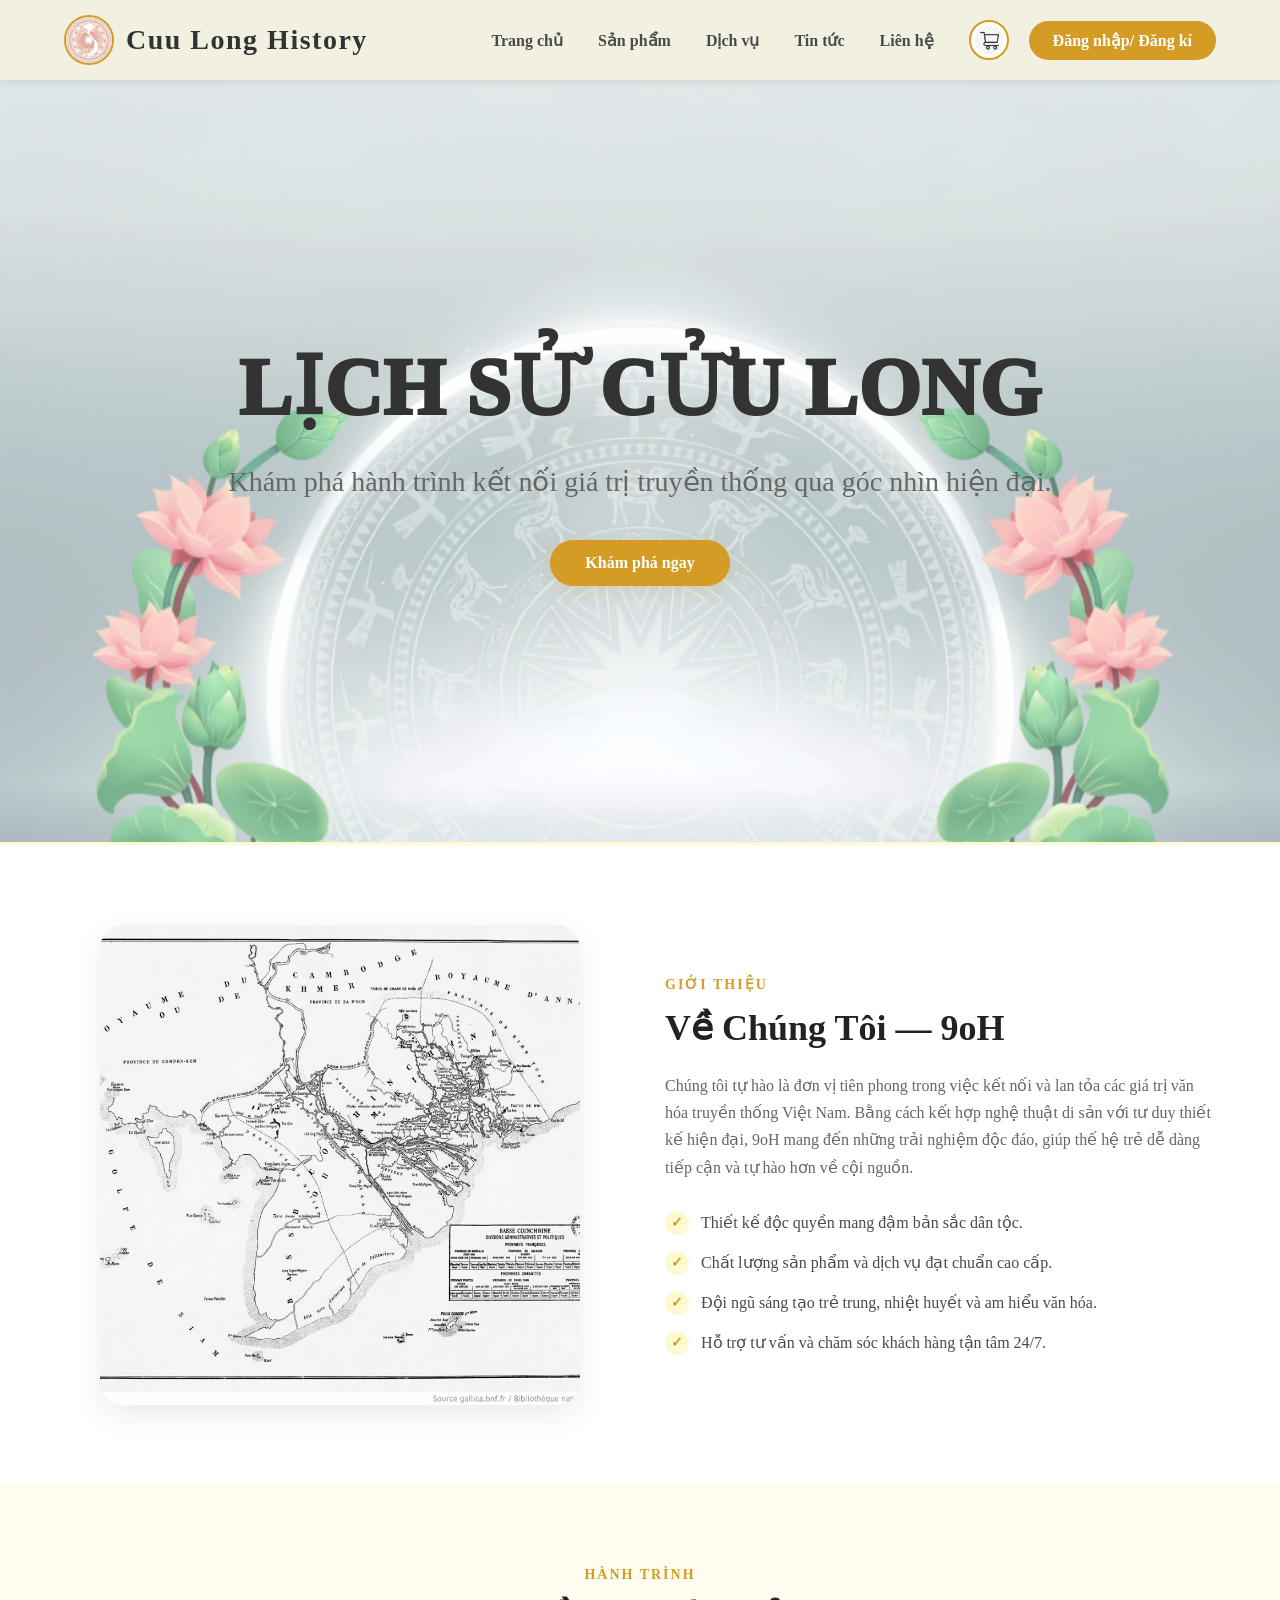
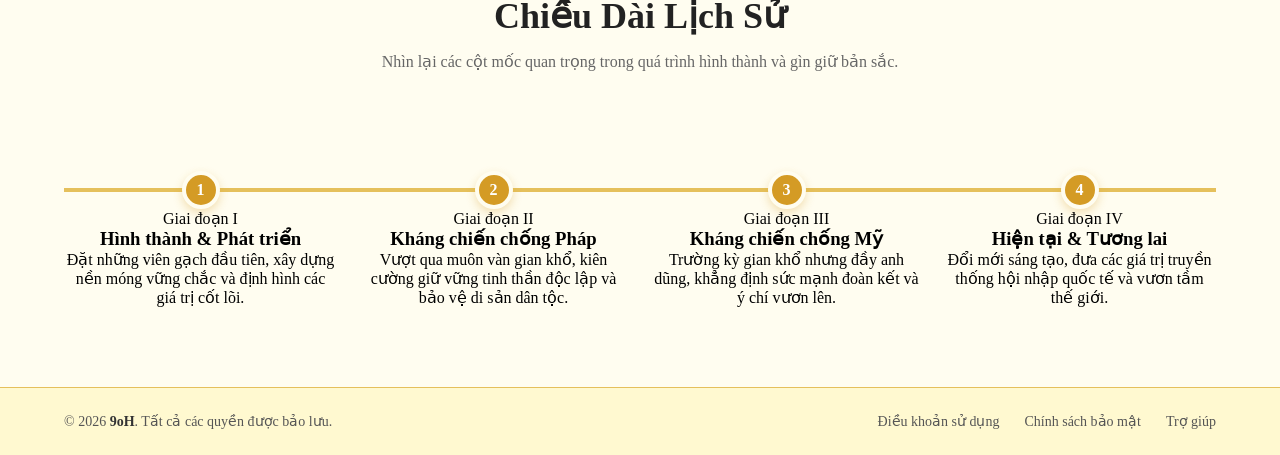
==== commit 009230dc: "Add files via upload" ====
--- a/index.html
+++ b/index.html
@@ -30,7 +30,7 @@
             <img src="./img/GioHang.jpg" alt="Giỏ hàng">
     </a>
 
-            <button class="login-btn">Đăng nhập/ Đăng kí</button>
+            <button class="login-btn" onclick="window.location.href='login.html'">Đăng nhập/ Đăng kí</button>
             <button class="menu-toggle-btn" onclick="toggleMenu()">☰</button>
     </div>
 
--- a/9oH_homepage.css
+++ b/9oH_homepage.css
@@ -307,6 +307,45 @@
     border: 4px solid #FFFDF0;
     box-shadow: 0 4px 10px rgba(212, 155, 37, 0.3);
 }
+/* --- Footer --- */
+.main-footer {
+    background-color: var(--light-yellow);
+    padding: 25px 5%;
+    border-top: 1px solid #E5C05C;
+}
+
+.footer-container {
+    max-width: 1200px;
+    margin: 0 auto;
+    display: flex;
+    justify-content: space-between;
+    align-items: center;
+}
+
+.footer-left p {
+    font-size: 14px;
+    color: #555;
+}
+
+.footer-brand {
+    font-weight: 700;
+    color: var(--dark-gray);
+}
+
+.footer-right {
+    display: flex;
+    gap: 25px;
+}
+
+.footer-right a {
+    text-decoration: none;
+    font-size: 14px;
+    color: #555;
+    font-weight: 500;
+    transition: color 0.3s ease;
+}
+.footer-right a:hover { color: var(--gold); }
+
 
 
 /* --- TỐI ƯU CẤU HÌNH CHO MÀN HÌNH ĐIỆN THOẠI (Dưới 768px) --- */
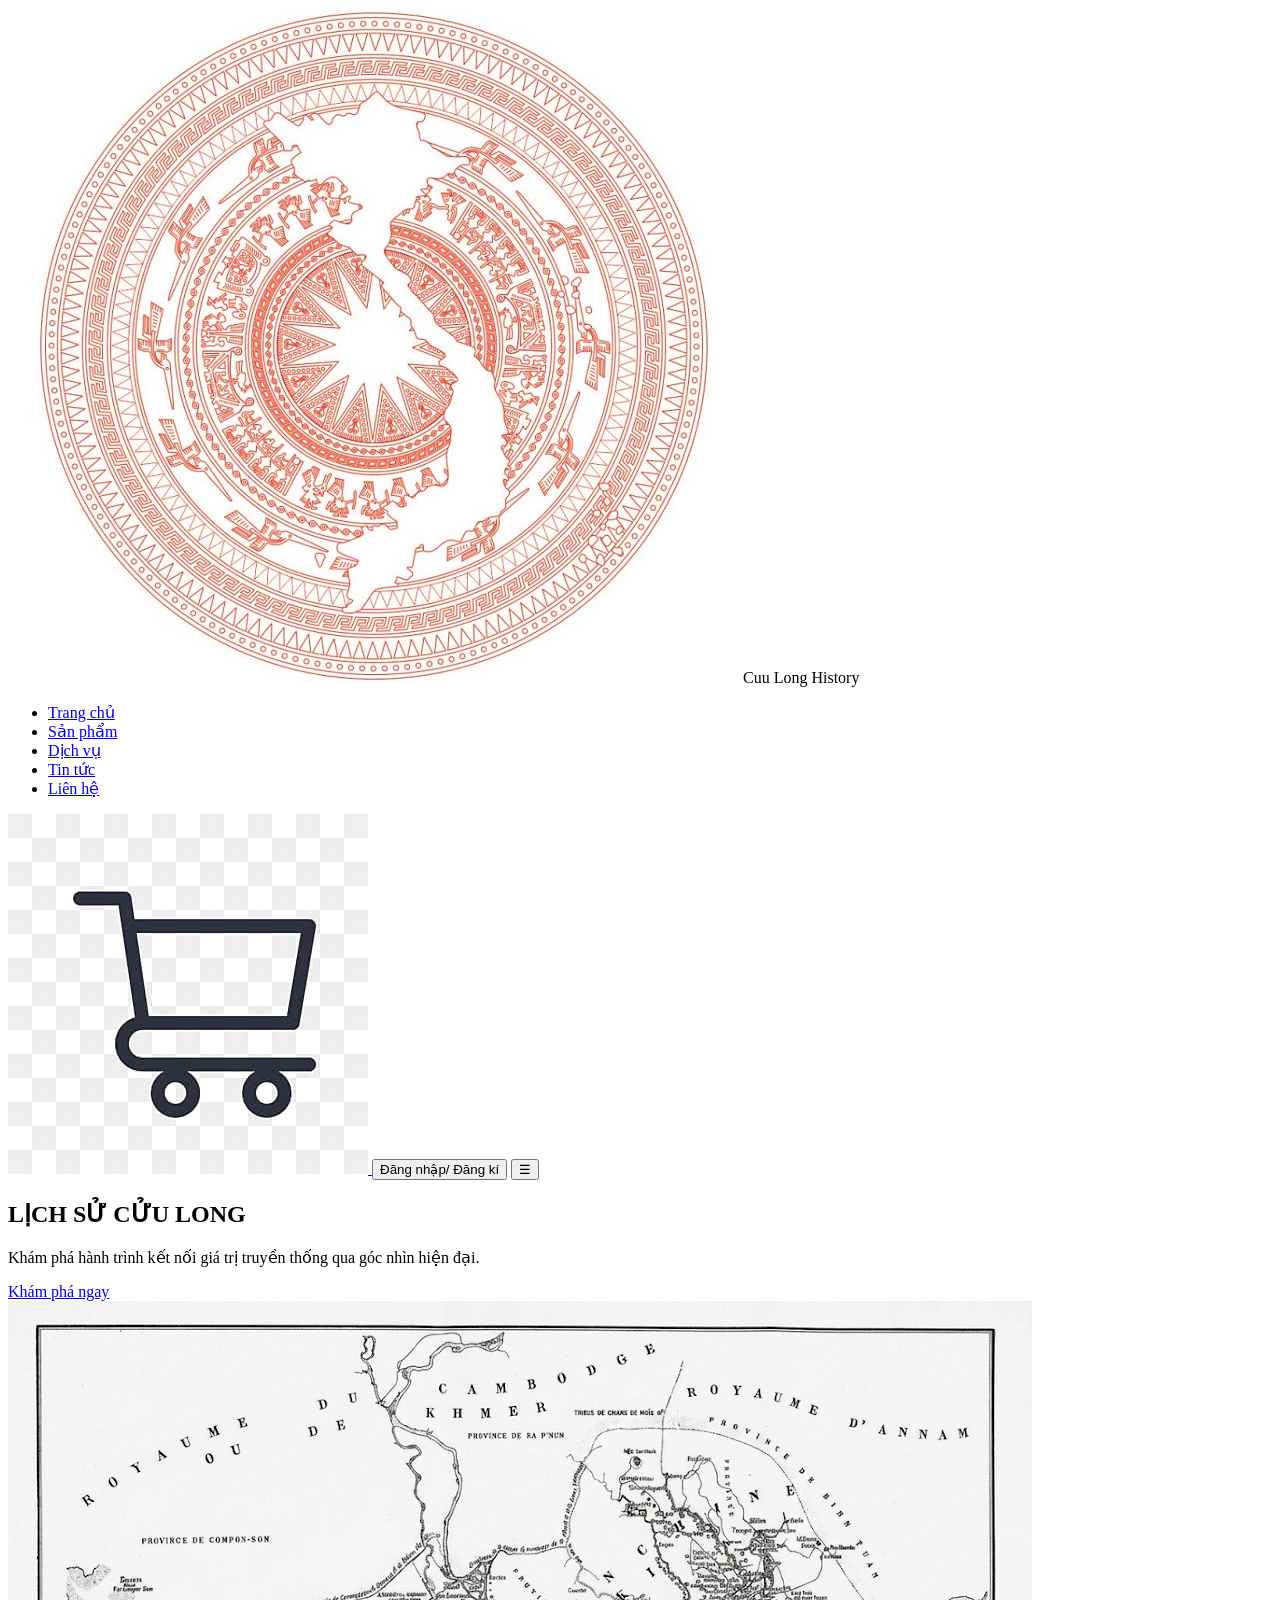
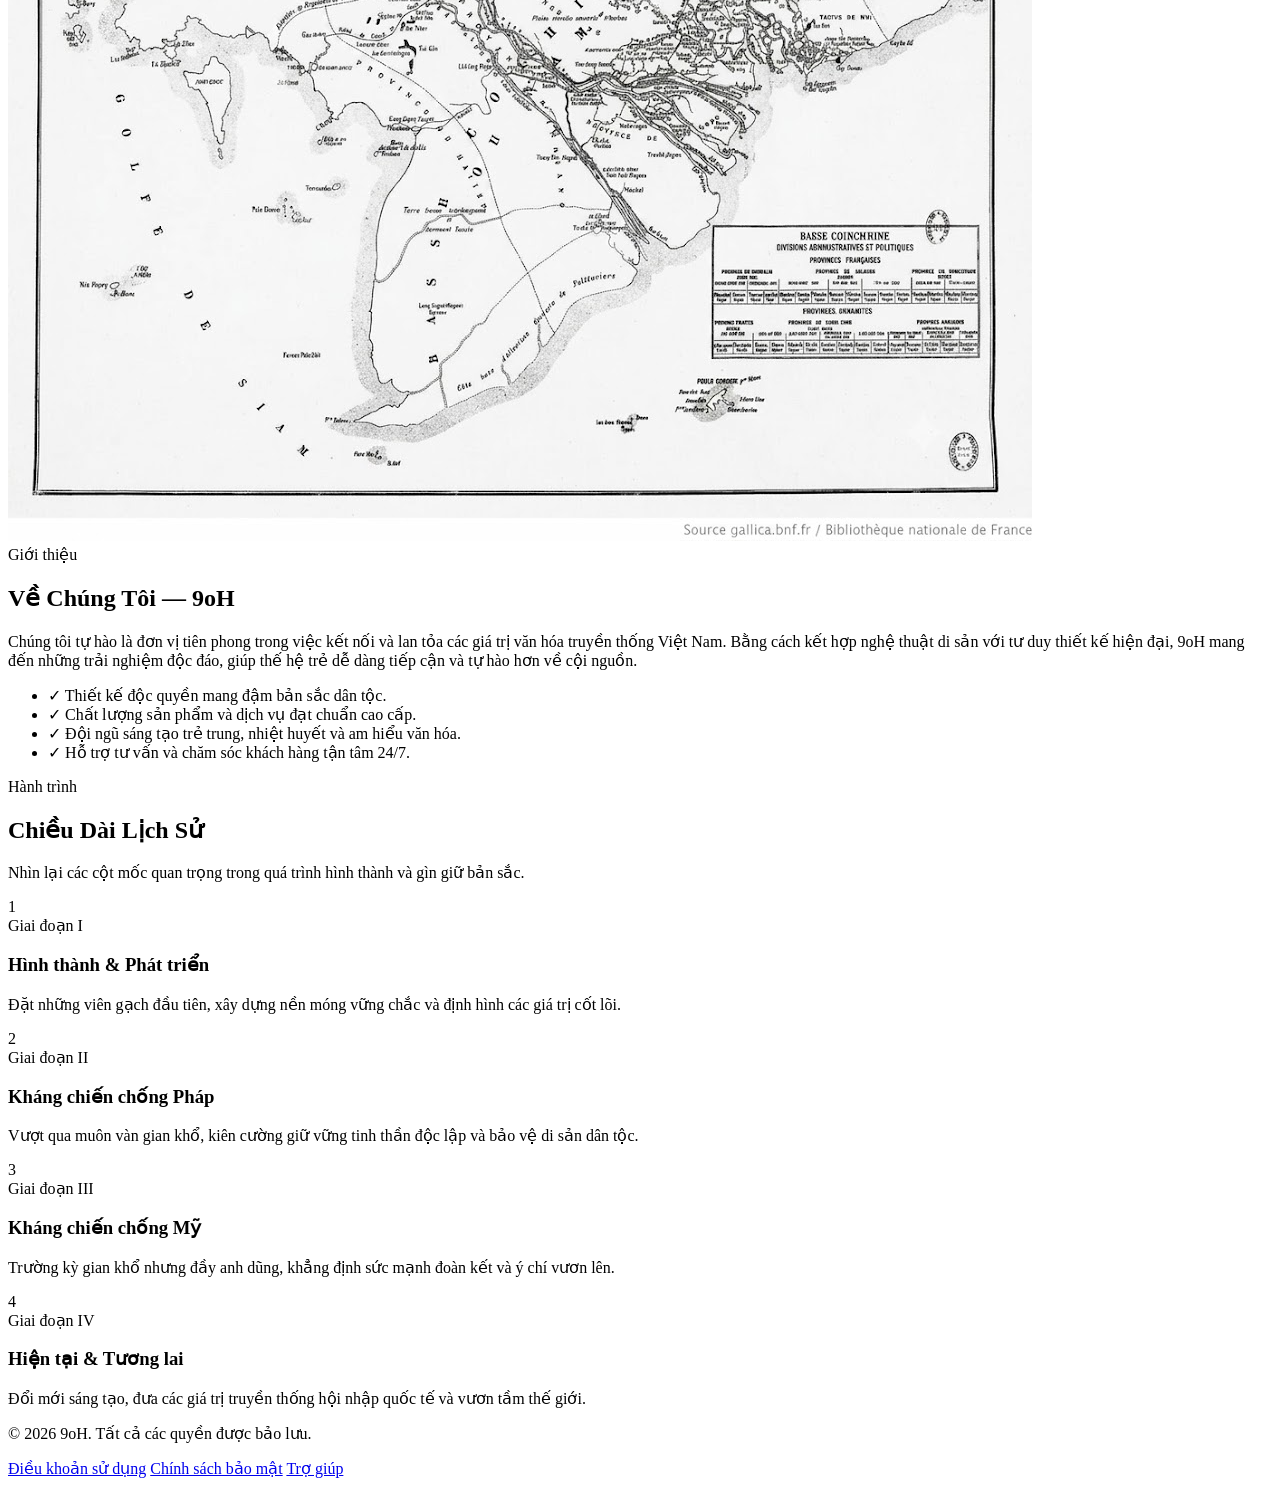
==== commit 1279f0f0: "Add files via upload" ====
--- a/index.html
+++ b/index.html
@@ -4,20 +4,20 @@
     <meta charset="UTF-8">
     <meta name="viewport" content="width=device-width, initial-scale=1.0">
     <title>9oH - Header</title>
-    <link rel="stylesheet" href="./9oH_homepage.css">
+    <link rel="stylesheet" href="./lochome.css">
 </head>
 <body>
 
     <header class="main-header">
         
-        <div href="#" class="logo-container">
+        <div class="logo-container">
             <img src="./img/logo_9oH.jpg" alt="Logo Trống Đồng" class="logo-img">
             <span class="logo-text">Cuu Long History</span>
         </div>
 
         <nav class="nav-links">
             <ul>
-                <li><a href="#">Trang chủ</a></li>
+                <li><a href="index.html">Trang chủ</a></li>
                 <li><a href="#">Sản phẩm</a></li>
                 <li><a href="#">Dịch vụ</a></li>
                 <li><a href="#">Tin tức</a></li>
@@ -30,7 +30,7 @@
             <img src="./img/GioHang.jpg" alt="Giỏ hàng">
     </a>
 
-            <button class="login-btn" onclick="window.location.href='login.html'">Đăng nhập/ Đăng kí</button>
+            <button class="login-btn" onclick="window.location.href='locdangnhap.html'">Đăng nhập/ Đăng kí</button>
             <button class="menu-toggle-btn" onclick="toggleMenu()">☰</button>
     </div>
 
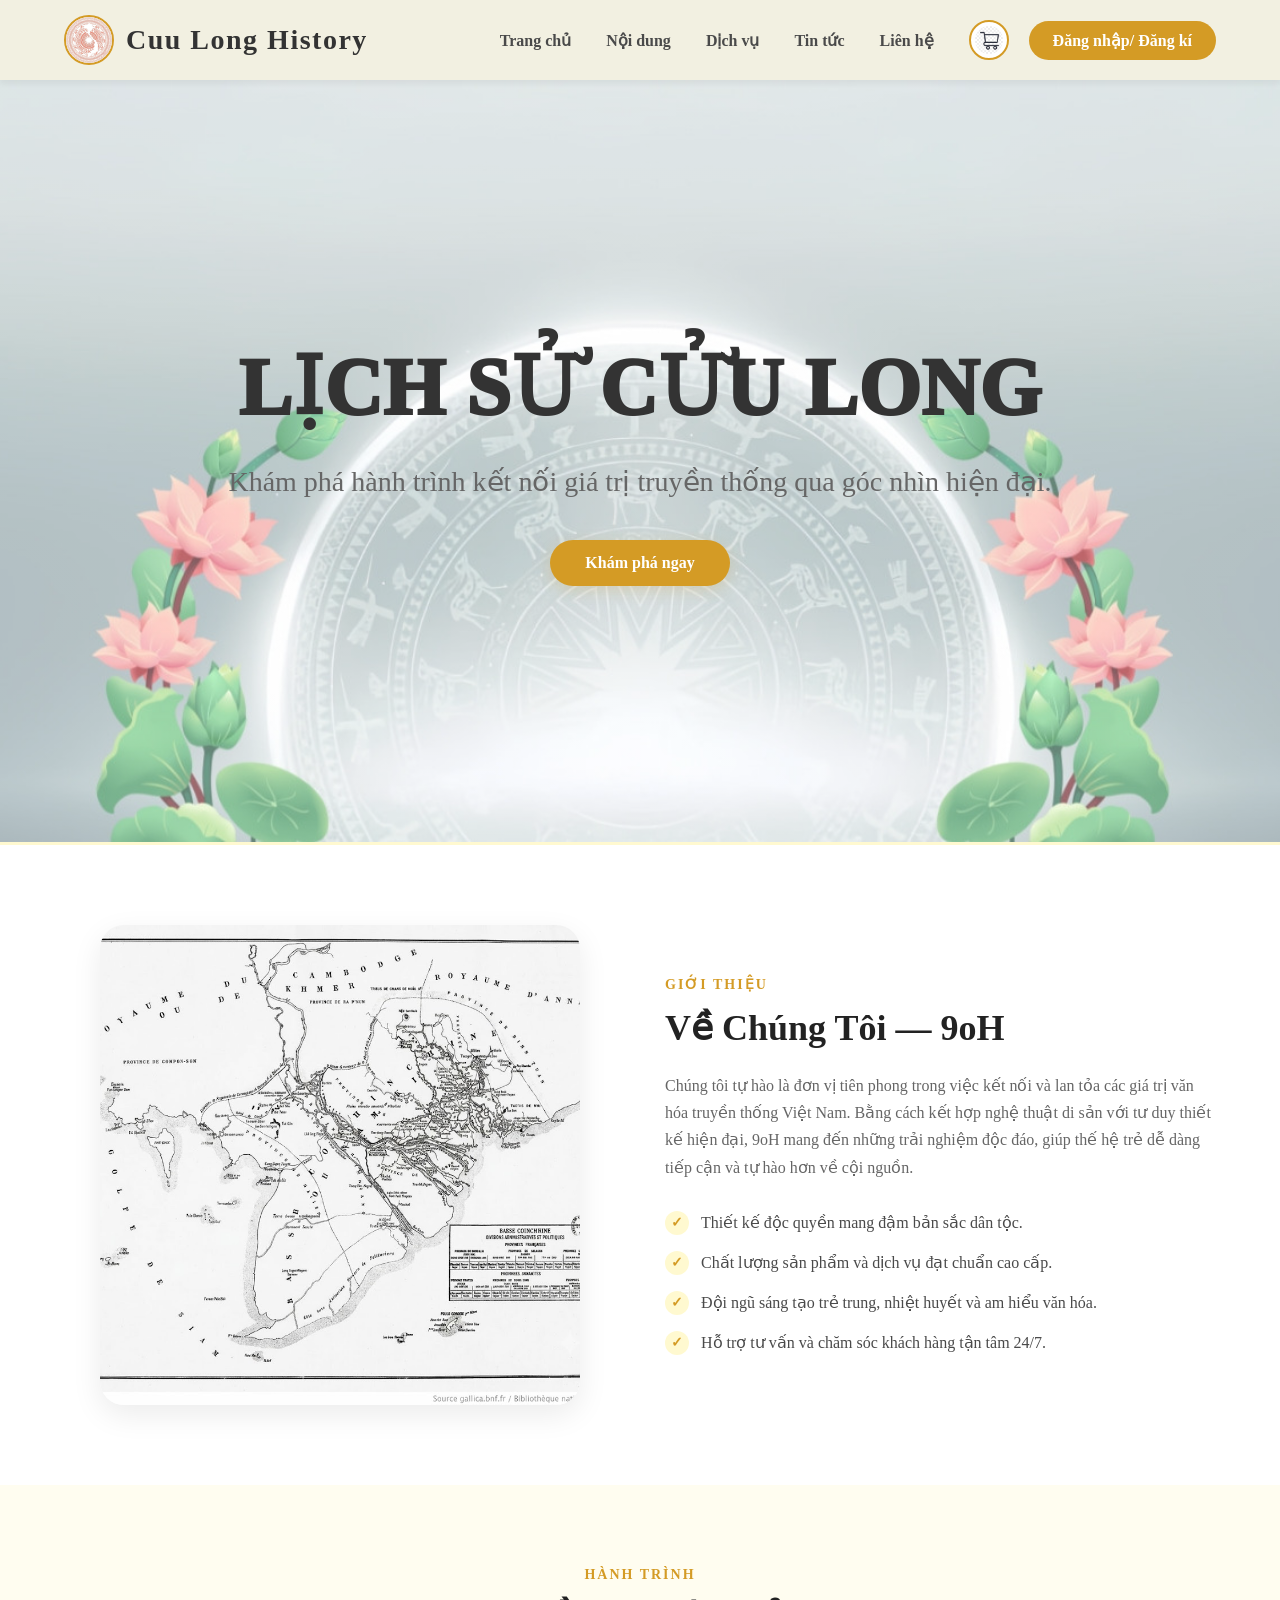
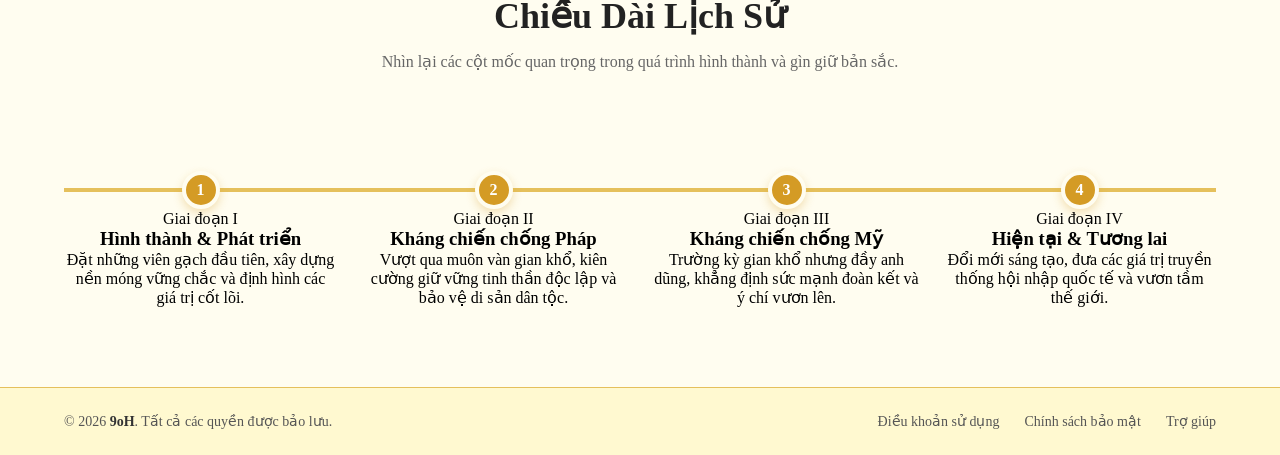
==== commit ba11451c: "Add files via upload" ====
--- a/index.html
+++ b/index.html
@@ -9,7 +9,6 @@
 <body>
 
     <header class="main-header">
-        
         <div class="logo-container">
             <img src="./img/logo_9oH.jpg" alt="Logo Trống Đồng" class="logo-img">
             <span class="logo-text">Cuu Long History</span>
@@ -18,10 +17,11 @@
         <nav class="nav-links">
             <ul>
                 <li><a href="index.html">Trang chủ</a></li>
-                <li><a href="#">Sản phẩm</a></li>
+                <li><a href="binhindex.html">Nội dung</a></li>
                 <li><a href="#">Dịch vụ</a></li>
                 <li><a href="#">Tin tức</a></li>
                 <li><a href="#">Liên hệ</a></li>
+                <li class="mobile-login"><a href="locdangnhap.html">Đăng nhập / Đăng kí</a></li>
             </ul>
         </nav>
 
--- a/lochome.css
+++ b/lochome.css
@@ -0,0 +1,507 @@
+/* --- Biến màu dùng chung --- */
+:root {
+    --gold: #D49B25;
+    --dark-gold: #B5841D;
+    --light-yellow: #FFF9D0;
+    --dark-gray: #333333;
+    --gray: #4A4A4A;
+    --light-gray: #666666;
+}
+
+/* Reset mặc định */
+* {
+    margin: 0;
+    padding: 0;
+    box-sizing: border-box;
+    font-family: 'Times New Roman', Times, serif ,sans-serif;
+}
+
+body {
+    background-color: #fcfcfc;
+}
+
+/* --- Header --- */
+.main-header {
+    background-color: #f2f0e1;
+    display: flex;
+    justify-content: flex-start;
+    align-items: center;
+    padding: 15px 5%;
+    box-shadow: 0 4px 6px rgba(0, 0, 0, 0.05);
+    position: sticky;
+    top: 0;
+    z-index: 1000; /*Cap do hien thi*/
+}
+
+.logo-container {
+    display: flex;
+    align-items: center;
+    gap: 12px;  /*khoang cach tp con*/
+    cursor: pointer;
+}
+
+.logo-img {
+    width: 50px;
+    height: 50px;
+    border-radius: 50%;
+    object-fit: cover; /*xu li anh*/
+    border: 2px solid var(--gold);
+}
+
+.logo-text {
+    font-size: 28px;
+    font-weight: 800;
+    color: var(--dark-gray);
+    letter-spacing: 1.5px;
+}
+
+.nav-links {
+    margin-left: auto;
+    margin-right: 35px;
+}
+
+.nav-links ul {
+    display: flex;
+    list-style-type: none; /*xoa dinh dang ds*/
+    gap: 35px;
+}
+.nav-links a {
+    text-decoration: none;
+    color: var(--gray);
+    font-size: 16px;
+    font-weight: 600;
+    transition: color 0.3s ease;
+}
+
+.nav-links a:hover { color: var(--gold); }
+
+
+/* Giỏ hàng */
+.cart-icon {
+    display: flex;
+    align-items: center;
+    justify-content: center;
+    margin-right: 20px;
+    transition: transform 0.3s ease;
+    text-decoration: none;
+    width: 40px; 
+    height: 40px;
+    border: 2px solid var(--gold);
+    border-radius: 50%;
+    background-color: #fff;
+}
+.cart-icon img {
+    width: 28px;
+    height: 28px;
+    object-fit: cover;
+    border-radius: 50%;
+}
+.cart-icon:hover { transform: scale(1.15); }
+
+/* Nút đăng nhập */
+.login-btn {
+    background-color: var(--gold);
+    color: #fff;
+    border: none;
+    padding: 10px 24px;
+    font-size: 16px;
+    font-weight: bold;
+    border-radius: 30px;
+    cursor: pointer;
+    transition: all 0.3s ease;
+}
+
+.login-btn:hover {
+    background-color: var(--dark-gold);
+    transform: translateY(-2px);
+    box-shadow: 0 4px 8px rgba(212, 155, 37, 0.4);
+}
+
+/* Nút menu toggle */
+.menu-toggle-btn {
+    display: none;
+    background: none;
+    border: none;
+    font-size: 30px;
+    color: var(--gray);
+    cursor: pointer;
+    margin-left: 15px;
+}
+
+.mobile-login {
+    display: none;
+}
+
+.action-btn { display: flex; align-items: center; }
+
+/* --- Banner --- */
+.hero-banner {
+    min-height: 85vh; 
+    background: linear-gradient(rgba(255,255,255,0.3), rgba(255,255,255,0.3)), 
+                url('./img/banner3.jpg') no-repeat center center;
+    border-bottom: 3px solid var(--light-yellow); 
+    background-size: cover;
+    display: flex;
+    justify-content: center;
+    align-items: center;
+    text-align: center;
+    padding: 40px 20px;
+}
+
+.banner-content { max-width: 1000px; }
+
+.slogan-title {
+    font-size: 80px;
+    font-weight: 1000; /* do day chu*/
+    color: var(--dark-gray);
+    margin-bottom: 20px;
+    line-height: 1.3; /* khoang cach dong*/
+    letter-spacing: 0.5px; /* khoang cach chu*/
+    font-family: serif;
+}
+.slogan-sub {
+    font-size: 28px;
+    color: var(--light-gray);
+    margin-bottom: 35px;
+    line-height: 1.6;
+}
+.cta-btn {
+    display: inline-block;
+    text-decoration: none;
+    background-color: var(--gold);
+    color: #fff;
+    padding: 14px 35px;
+    font-size: 16px;
+    font-weight: bold;
+    border-radius: 30px;
+    transition: all 0.3s ease;
+    box-shadow: 0 4px 15px rgba(212, 155, 37, 0.2);
+}
+.cta-btn:hover {
+    background-color: var(--dark-gold);
+    transform: translateY(-3px);
+    box-shadow: 0 6px 20px rgba(212, 155, 37, 0.4);
+}
+
+/* --- About Section --- */
+.about-section { padding: 80px 5%; background-color: #fff; }
+.about-container {
+    max-width: 1200px;
+    margin: 0 auto;
+    display: flex;
+    align-items: center;
+    gap: 50px;
+}
+.about-image-box { flex: 1; display: flex; justify-content: center; }
+.about-img {
+    width: 100%;
+    max-width: 480px;
+    aspect-ratio: 1/1; /* ti le khung anh */
+    object-fit: cover; /* ti le anh*/
+    border-radius: 24px;
+    box-shadow: 0 10px 30px rgba(0,0,0,0.08);
+}
+.about-content-box { flex: 1; }
+.about-badge {
+    display: inline-block;
+    color: var(--gold);
+    font-size: 14px;
+    font-weight: 700;
+    text-transform: uppercase;
+    letter-spacing: 2px;
+    margin-bottom: 12px;
+}
+.about-title {
+    font-size: 36px;
+    color: #222;
+    font-weight: 800;
+    margin-bottom: 20px;
+    line-height: 1.3;
+}
+.about-description {
+    font-size: 16px;
+    color: var(--light-gray);
+    line-height: 1.7;
+    margin-bottom: 30px;
+}
+.about-features-list {
+    list-style: none;
+    display: flex;
+    flex-direction: column;
+    gap: 16px;
+}
+.about-features-list li {
+    display: flex;
+    align-items: flex-start;
+    gap: 12px;
+}
+.feature-icon {
+    background-color: var(--light-yellow);
+    color: var(--gold);
+    font-weight: bold;
+    font-size: 14px;
+    width: 24px;
+    height: 24px;
+    border-radius: 50%;
+    display: flex;
+    align-items: center;
+    justify-content: center;
+    flex-shrink: 0; /* co dinh anh */
+}
+.feature-text {
+    font-size: 16px;
+    color: var(--gray);
+    font-weight: 500;
+    line-height: 1.5;
+}
+
+/* --- Timeline --- */
+.timeline-section { padding: 80px 5%; background-color: #FFFDF0; }
+.timeline-container { max-width: 1200px; margin: 0 auto; }
+.timeline-header { text-align: center; margin-bottom: 60px; }
+.timeline-badge {
+    display: inline-block;
+    color: var(--gold);
+    font-size: 14px;
+    font-weight: 700;
+    text-transform: uppercase;
+    letter-spacing: 2px;
+    margin-bottom: 12px;
+}
+.timeline-main-title {
+    font-size: 36px;
+    color: #222;
+    font-weight: 800;
+    margin-bottom: 15px;
+}
+.timeline-subtitle { font-size: 16px; color: var(--light-gray); }
+.timeline-wrapper {
+    position: relative;
+    display: flex;
+    justify-content: space-between;
+    gap: 20px;
+    padding-top: 40px;
+}
+.timeline-line {
+    position: absolute;
+    top: 57px;
+    left: 0;
+    width: 100%;
+    height: 4px;
+    background-color: #E5C05C;
+    z-index: 1;
+}
+.timeline-item {
+    flex: 1;
+    display: flex;
+    flex-direction: column;
+    align-items: center;
+    position: relative;
+    z-index: 2;
+    text-align: center;
+}
+.timeline-dot {
+    width: 38px;
+    height: 38px;
+    background-color: var(--gold);
+    color: #fff;
+    font-weight: bold;
+    font-size: 16px;
+    border-radius: 50%;
+    display: flex;
+    align-items: center;
+    justify-content: center;
+    border: 4px solid #FFFDF0;
+    box-shadow: 0 4px 10px rgba(212, 155, 37, 0.3);
+}
+/* --- Footer --- */
+.main-footer {
+    background-color: var(--light-yellow);
+    padding: 25px 5%;
+    border-top: 1px solid #E5C05C;
+}
+
+.footer-container {
+    max-width: 1200px;
+    margin: 0 auto;
+    display: flex;
+    justify-content: space-between;
+    align-items: center;
+}
+
+.footer-left p {
+    font-size: 14px;
+    color: #555;
+}
+
+.footer-brand {
+    font-weight: 700;
+    color: var(--dark-gray);
+}
+
+.footer-right {
+    display: flex;
+    gap: 25px;
+}
+
+.footer-right a {
+    text-decoration: none;
+    font-size: 14px;
+    color: #555;
+    font-weight: 500;
+    transition: color 0.3s ease;
+}
+.footer-right a:hover { color: var(--gold); }
+
+
+
+/* --- TỐI ƯU CẤU HÌNH CHO MÀN HÌNH ĐIỆN THOẠI (Dưới 768px) --- */
+@media screen and (max-width: 768px) {
+    /* 1. XỬ LÝ HEADER & ACTION BUTTONS */
+    /* Ẩn Giỏ hàng và Nút Đăng nhập trên mobile */
+    .login-btn {
+        display: none !important;
+    }
+
+    /* Đảm bảo nút Menu luôn hiển thị */
+    .menu-toggle-btn {
+        display: block !important;
+    }
+
+    .action-btn {
+        margin-left: auto;
+        display: flex;
+        align-items: center;
+    }
+
+
+    /* Menu dọc ẩn/hiện */
+    .nav-links {
+        display: none; 
+        position: absolute;
+        top: 100%; 
+        left: 0;
+        width: 100%;
+        background-color: #FFF9D0;
+        box-shadow: 0 4px 6px rgba(0, 0, 0, 0.05);
+        padding: 20px 0;
+        margin: 0;
+        z-index: 999;
+    }
+    .mobile-login {
+        display: block; /* Hiện nút trên điện thoại */
+        margin-top: 20px; /* Tạo khoảng cách với mục Liên hệ ở trên */
+        padding: 0 20px;
+    }
+
+    .mobile-login a {
+        display: block;
+        text-align: center;
+        background-color: #D49B25; /* Màu vàng thương hiệu 9oH */
+        color: #fff !important; /* Chữ màu trắng */
+        padding: 12px 0;
+        border-radius: 25px; /* Bo tròn góc nút bấm */
+        font-weight: bold;
+        text-decoration: none;
+        box-shadow: 0 4px 6px rgba(0, 0, 0, 0.2);
+        transition: background 0.3s ease;
+    }
+
+    .mobile-login a:hover {
+        background-color: #B5841D; /* Màu vàng đậm hơn khi chạm/hover */
+    }
+
+    .nav-links.active {
+        display: block;
+    }
+
+    .nav-links ul {
+        flex-direction: column;
+        align-items: center;
+        gap: 20px;
+    }
+
+    /* Thu nhỏ logo và chữ trên điện thoại */
+    .logo-text { font-size: 20px; }
+    .logo-img { width: 35px; height: 35px; }
+    
+    /* 2. BANNER (Hero) */
+    .hero-banner {
+        min-height: 45vh; 
+    }
+    .slogan-title { font-size: 28px; margin-bottom: 15px; }
+    .slogan-sub { font-size: 15px; margin-bottom: 25px; }
+    .cta-btn { padding: 10px 24px; font-size: 14px; }
+
+    /* 3. SECTION GIỚI THIỆU (About) */
+    .about-container {
+        flex-direction: column;
+        gap: 30px;
+    }
+    .about-title { font-size: 26px; }
+
+    /* 4. TIMELINE */
+    .timeline-wrapper {
+        flex-direction: column;
+        gap: 45px;
+        padding-top: 0;
+        padding-left: 30px;
+    }
+    .timeline-line {
+        top: 0;
+        left: 17px;
+        width: 4px;
+        height: 100%;
+    }
+    .timeline-item {
+        flex-direction: row;
+        align-items: flex-start;
+        text-align: left;
+        gap: 20px;
+    }
+    .timeline-dot { margin-bottom: 0; flex-shrink: 0; }
+
+    
+}
+
+/* --- CẤU HÌNH TỐI ƯU THÊM CHO MÀN HÌNH RẤT NHỎ (Dưới 360px) --- */
+@media screen and (max-width: 360px) {
+    /* 1. Thu gọn thanh Header để có thêm khoảng trống */
+    .main-header {
+        padding: 10px 3%; /* Giảm bớt khoảng cách 2 bên mép màn hình */
+    }
+    .logo-text {
+        font-size: 18px;
+    }
+    .logo-img {
+        width: 32px;
+        height: 32px;
+    }
+
+    /* 2. Thu nhỏ chữ nội dung & nút bấm ở phần Banner */
+    .slogan-title {
+        font-size: 24px;
+    }
+    .slogan-sub {
+        font-size: 14px; /* Giảm cỡ chữ mô tả */
+    }
+    .cta-btn {
+        padding: 10px 20px; /* Thu nhỏ nút Khám Phá Ngay */
+        font-size: 14px;
+    }
+
+    /* 3. Gom gọn các tiêu đề lớn của phần Giới thiệu & Timeline */
+    .about-title, 
+    .timeline-main-title {
+        font-size: 22px; /* Giúp tiêu đề không bẻ chữ xuống dòng quá nhiều */
+    }
+
+    /* 4. Ép lại nút Đăng nhập trong menu 3 gạch vừa vặn hơn */
+    .mobile-login {
+        padding: 0 10px;
+    }
+    .mobile-login a {
+        padding: 10px 0;
+        font-size: 14px;
+    }
+}
